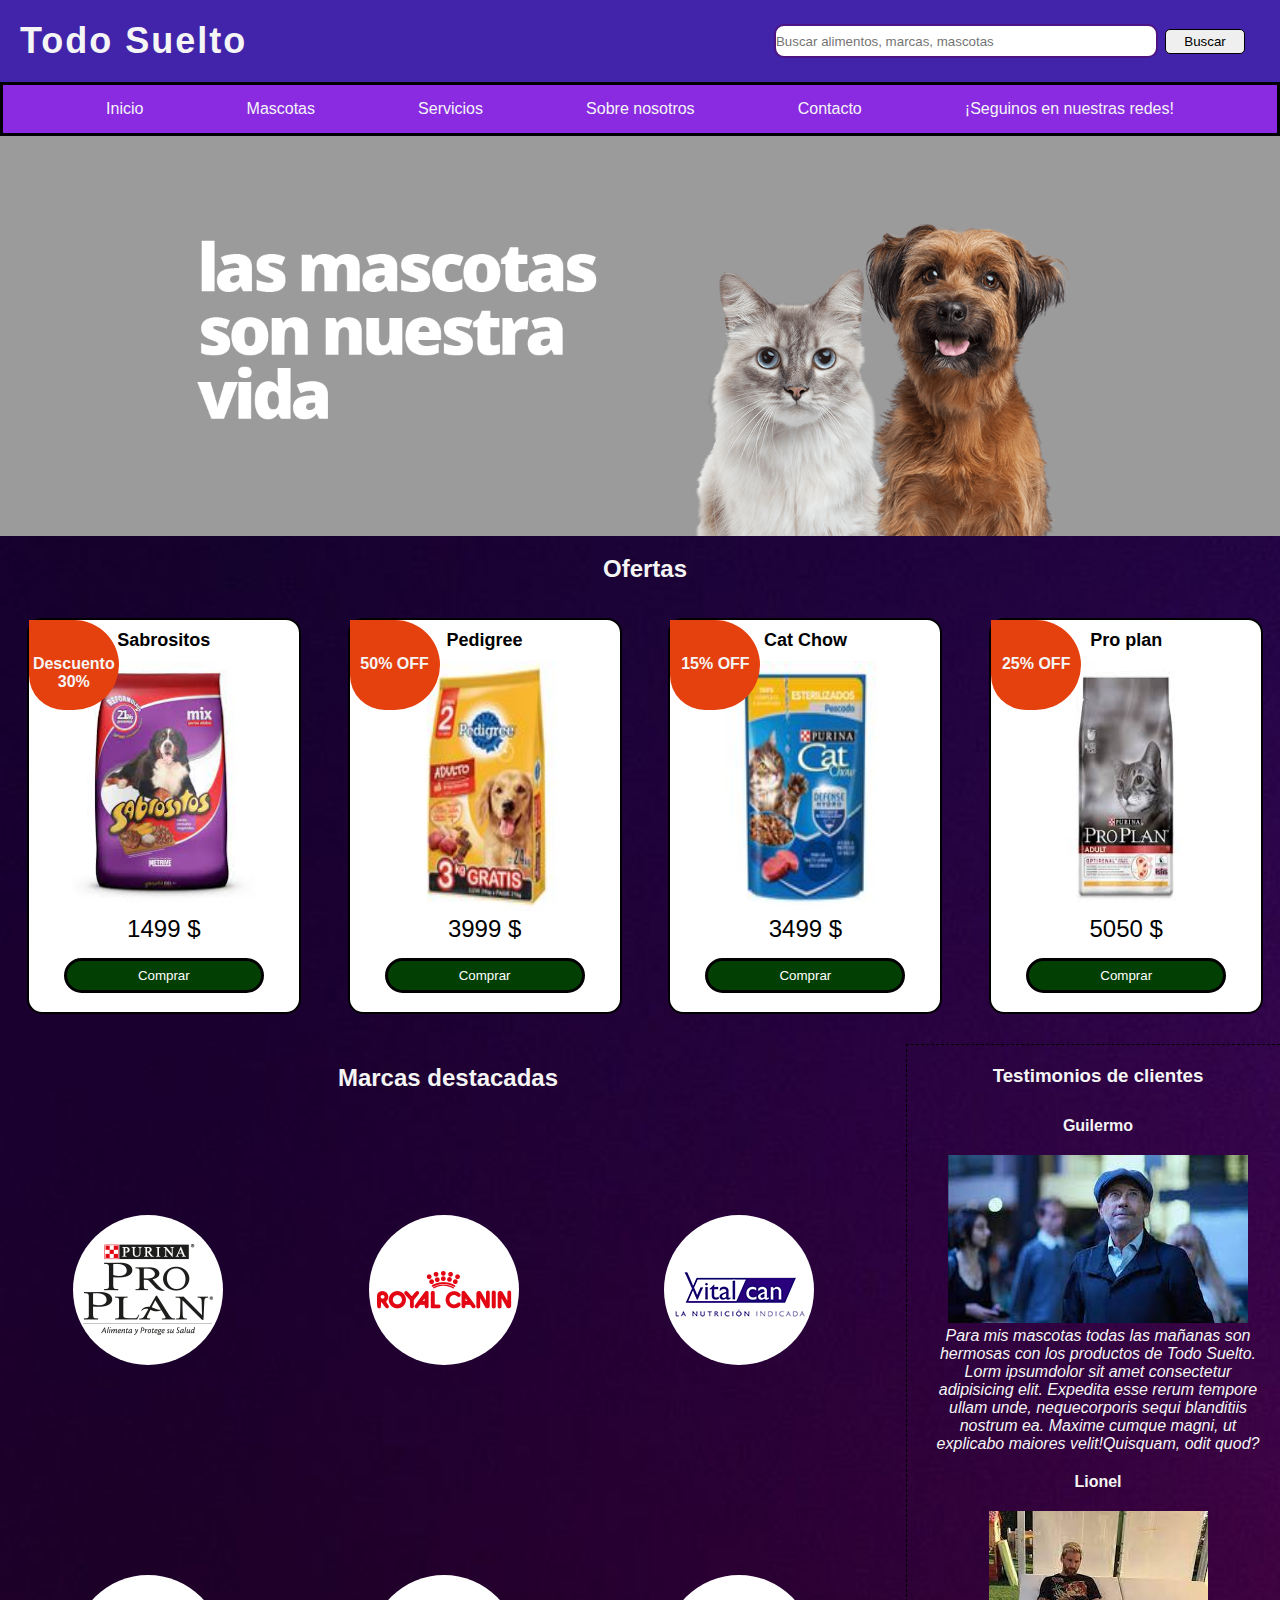
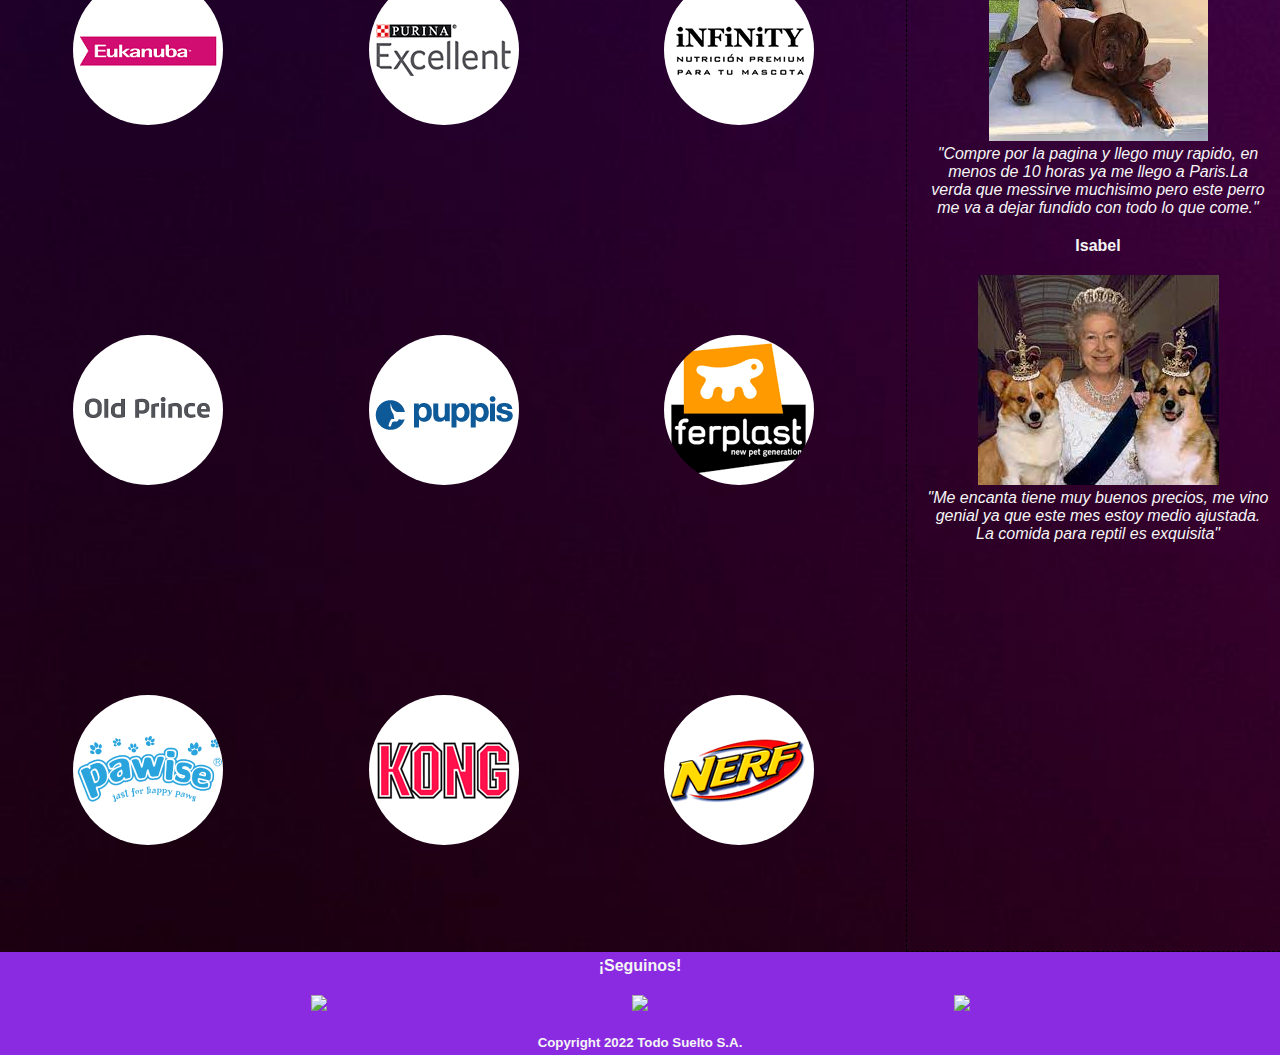
==== index.html @ fad8406c "agregado de animaciones" ====
<!DOCTYPE html>
<html lang="en">
<head>
    <meta charset="UTF-8">
    <meta http-equiv="X-UA-Compatible" content="IE=edge">
    <meta name="viewport" content="width=device-width, initial-scale=1.0">
    <link rel="icon" href="./icon/icono.ico">
    <link rel="stylesheet" href="./style/css.css">
    <title>Todo Suelto</title>
</head>
<body class="grilla-total">
    <header>
        <div class="headFlex">
            <h1>Todo Suelto</h1>
            <div>
                <input type="text" placeholder="Buscar alimentos, marcas, mascotas" class="buscador">
                <input type="submit" value="Buscar" class="boton">
            </div>
        </div>
        <nav>
            <ul>
                <li>
                    <a href="index.html">Inicio</a>
                </li>
                <li>
                    <a href="./secciones/mascotas.html">Mascotas</a>
                </li>
                <li>
                    <a href="./secciones/servicios.html">Servicios</a>
                </li>
                <li>
                    <a href="./secciones/sobreNosotros.html">Sobre nosotros</a>
                </li>
                <li>
                    <a href="./secciones/contacto.html">Contacto</a>
                </li>
                <li>
                    <a href="#seguinos">¡Seguinos en nuestras redes!</a>
                </li>
            </ul>
        </nav>
        <img src="./img/banner.png" alt="banner">
    </header>
    <main class="grilla-main">
        <section class="ofertas">
            <h2>Ofertas</h2>
            <ul class="ofertasFlex">
                <li class="comprar">
                    <h3>Sabrositos</h3>
                        <img src="./img/sabrositos.jpg" alt="sabrositos"
                            title="sabrositos">
                    <div class="descuento">
                        <h4>Descuento 30%</h4>
                    </div>
                    <p>1499 $</p>
                    <input type="submit" value="Comprar" class="botonCompra">
                </li>
                <li class="comprar">
                    <h3>Pedigree</h3>
                    <img src="./img/pedigree.jpg" alt="pedigree"
                            title="pedigree">
                    <div class="descuento">
                        <h4>50% OFF</h4>
                    </div>
                    <p>3999 $</p>
                    <input type="submit" value="Comprar" class="botonCompra">
                </li>
                <li class="comprar">
                    <h3>Cat Chow</h3>
                    <img src="./img/catchow.jpg" alt="catchow"
                        title="catchow">
                    <div class="descuento">
                        <h4>15% OFF</h4>
                    </div>
                    <p>3499 $</p>
                    <input type="submit" value="Comprar" class="botonCompra">
                    </li>
                <li class="comprar">
                    <h3>Pro plan</h3>
                    <img src="./img/proplan.jpg" alt="proplan"
                        title="Pro Plan">
                    <div class="descuento">
                        <h4>25% OFF</h4>
                    </div>
                    <p>5050 $</p>
                    <input type="submit" value="Comprar" class="botonCompra">
                </li>
            </ul>
        </section>
        <section class="marcas">
            <h2>Marcas destacadas</h2>
            <div class="grilla-marcas">
                <div>
                    <img src="./img/md1.png" alt="" class="rotate">
                </div>
                <div>
                    <img src="./img/md2.png" alt="" class="rotate">
                </div>
                <div>
                    <img src="./img/md3.png" alt="" class="rotate">
                </div>
                <div>
                    <img src="./img/md4.png" alt="" class="rotate">
                </div>
                <div>
                    <img src="./img/md5.png" alt="" class="rotate">
                </div>
                <div>
                    <img src="./img/md6.png" alt="" class="rotate">
                </div>
                <div>
                    <img src="./img/md7.png" alt="" class="rotate">
                </div>
                <div>
                    <img src="./img/md8.png" alt="" class="rotate">
                </div>
                <div>
                    <img src="./img/md9.png" alt="" class="rotate">
                </div>
                <div>
                    <img src="./img/md10.png" alt="" class="rotate">
                </div>
                <div>
                    <img src="./img/md11.png" alt="" class="rotate">
                </div>
                <div>
                    <img src="./img/md12.png" alt="" class="rotate">
                </div>
            </div>
        </section>
        <section class="clientes">
            <h3>Testimonios de clientes</h3>
            <div class="guille">
                <h4>Guilermo</h4>
                <img src="./img/pepe.jpg" alt="Guillermo Francella" title="Guillermo Francella">
                <article class="form">
                    <p><i> Para mis mascotas todas las mañanas son hermosas con los productos de Todo Suelto. Lorm ipsumdolor sit amet consectetur adipisicing elit. Expedita esse rerum tempore ullam unde, nequecorporis sequi blanditiis nostrum ea. Maxime cumque magni, ut explicabo maiores velit!Quisquam, odit quod?</i></p>
                </article>
            </div>
            <div class="messi">
                <h4>Lionel</h4>
                <img src="./img/messi.jpg" alt="Messi con su perro Hulk" title="messi y hulk">
                <article class="form">
                    <p><i>"Compre por la pagina y llego muy rapido, en menos de 10 horas ya me llego a Paris.La verda que messirve muchisimo pero este perro me va a dejar fundido con todo lo que come."</i></p>
                </article>
            </div>
            <div class="reina">
                <h4>Isabel</h4>
                <img src="./img/reina.jpg" alt="Isabel segunda con dos perros de la realeza" title="isabel segunda">
                <article class="form">
                    <p><i>"Me encanta tiene muy buenos precios, me vino genial ya que este mes estoy medio ajustada. La comida para reptil es   exquisita" </i></p>
                </article>
            </div>
        </section>
    </main>
    <footer>
        <h4 id="seguinos">¡Seguinos!</h4>
        <div>
            <div>
                <a href="https://www.instagram.com/" target="_blank">
                    <img src="https://img.icons8.com/fluency/48/000000/instagram-new.png" />
                </a>
            </div>
            <div>
                <a href="https://www.facebook.com/" target="_blank">
                    <img src="https://img.icons8.com/fluency/48/000000/facebook-new.png" />
                </a>
            </div>
            <div>
                <a href="https://www.youtube.com/" target="_blank">
                    <img src="https://img.icons8.com/color/48/000000/youtube-play.png" />
                </a>
            </div>
        </div>
        <h5>Copyright 2022 Todo Suelto S.A.</h5>
    </footer>
</body>
</html>
---- style/css.css ----
*{
    list-style: none;
    text-decoration: none;
    margin: 0;
    padding: 0;
    font-family: 'Segoe UI', Tahoma, Geneva, Verdana, sans-serif;
    color: whitesmoke;
}
body{
    background-image: url("../img/fondo.jpg");
    background-size: cover;
}

.grilla-total{
    display: grid;
    grid-template-columns: 1fr;
    grid-template-rows: repeat(3, auto);
    grid-template-areas: 
    "header"
    "main"
    "footer";
}
/*-------------------------------HEADER-------------------------------------------------------*/
header{ grid-area: header; }

.headFlex{
    display: flex;
    justify-content: space-between;
    align-items: center;
    padding: 20px;
    background-color: rgb(65, 36, 170);
    font-size: large;
    letter-spacing: 2px;
    flex-wrap: nowrap;
}
.headFlex div{ margin: 0px 15px; }

header input{color: black;}

.buscador{
    width: 380px;
    height: 30px;
    border: solid 2px rgb(77, 20, 131);
    border-radius: 10px;
}
.boton{
    color: black;
    width: 80px;
    height: 25px;
    border: solid 1px black;
    border-radius: 5px;
}

nav ul{
    background-color: blueviolet;
    border: solid 3px black;
    display: flex;
    justify-content: space-evenly;
    flex-wrap: wrap;
}
nav li{ margin: 15px 0px; }

nav ul li a:hover{ background-color: black; }

header img{ width: 100%; }

/*----------------------------------------/HEADER---------------------------------------------*/

/*---------------------------------------MAIN----------------------------------------------*/
.grilla-main{
    display: grid;
    grid-template-columns: 70% 30%;
    grid-row: repeat(4, auto);
    grid-template-areas: 
    "ofertas ofertas"
    "marcas clientes"
    "marcas clientes"
    "marcas clientes";
    gap: 10px;
}

main{ grid-area: main; }

.ofertas{ grid-area: ofertas; }

.ofertas h2{
    text-align: center;
    padding: 15px;
}

.comprar{
    background-color:white;
    position: relative;
    width: 270px;
    height: 392px;
    margin: 20px;
    text-align: center;
    border: solid 2px black;
    border-radius: 15px;
}
.comprar img{ transition: all 0.3s; }

.comprar img:hover{ transform: scale(1.1); }

.comprar h3{
    font-size: large;
    color: black;
    margin: 10px;
}
.comprar p{
    color: black;
    font-size: x-large;
}
.comprar img{
    width: 200px;
    height: 250px;
}

.descuento{
    background-color: rgb(228, 65, 15);
    width: 90px;
    height: 90px;
    border-top-right-radius: 45px;
    border-bottom-right-radius: 45px;
    border-bottom-left-radius: 35px;
    position: absolute;
    top: 0;
}
.descuento h4{ padding-top: 35px; }

.botonCompra{
    background-color: rgb(2, 63, 2);
    color: white;
    width: 200px;
    height: 35px;
    border: solid 3px black;
    border-radius: 20px;
    margin-top: 15px;
    transition: 0.2s;
}
.botonCompra:hover{
    transform: scale(1.1);
    background-color: rgb(13, 128, 3);
}

.ofertasFlex{
    display: flex;
    justify-content: space-evenly;
    flex-wrap: wrap;
}

.marcas{
    grid-area: marcas;
    text-align: center;
}
.marcas h2{ margin: 20px; }

.grilla-marcas{
    display: grid;
    grid-template-columns: repeat(3, 33%);
    grid-template-rows: repeat(4, 40vh);
    align-items: center;
}

.grilla-marcas div img{
    width: 150px;
    height: 150px;
    border-radius: 50%;
}

.rotate:hover{ animation: marcas 1.1s; }

@keyframes marcas{
    25%{
        transform: rotate(-20deg);
    }
    75%{
        transform: rotate(20deg);
    }
} 

.clientes{
    grid-area: clientes;
    display: flex;
    flex-direction: column;
    text-align: center;
    padding: 20px;
    border: dashed black 1px;
}
.clientes h3{
    text-align: center;
    margin-bottom: 10px;
}
.clientes div{ width: auto;}

.clientes div h4{ padding: 20px; }

.clientes div picture img{
    border: solid 2px;
    border-color: rgb(89, 25, 150);
    border-radius: 30px;
}

/* -----------------------------------------------------MASCOTAS */
.mascotas{
    display: flex;
    justify-content: center;
    flex-wrap: wrap;
}
.mascotas div{
    margin: 50px;
    text-align: center;
}
.mascotas h2{ padding: 20px 0px; }

/* ----------------------------------------------------SERVICIOS */
.servicios{
    position: sticky;
    top: 0;
    display: flex;
    justify-content: center;
    flex-wrap: wrap;
}
.servicios li{ margin: 15px; }

.imgSer{
    width: 320px;
    height: 300px;
    padding: 20px;
}
.pSer{
    padding: 10px;
    line-height: 25px;
}

.hover:hover{ background-color: black; }

.colum{
    display: flex;
    flex-direction: column;
}

/* -----------------------------------------------------NOSOTROS */
.nosotros h2{
    color: rgb(189, 186, 186);
    padding: 20px;
}

.nosotros picture img{
    width: 700px;
    height: 350px;
}

.nosotros{ text-align: center; }

/* -------------------------------------------------------CONTACTO */
.contacto div{
    margin: auto;
    text-align: center;
    width: 350px;
}
.contacto form input, textarea{
    padding: 4px;
    margin: 5px;
    color:black;
} 
/*-------------------------------------------/MAIN---------------------------------------*/

/*----------------------------------------FOTER-------------------------------*/
footer{
    background-color: blueviolet;
    grid-area: footer;
    text-align: center;
    padding: 5px;
    color: black;
}
footer div{
    display: flex;
    justify-content: space-evenly;
    margin: 10px;
}
/*-------------------------------/FOOTER-----------------------------------------------*/

/* TABLET */
@media (max-width: 1024px){
    header nav ul{
        background-color: lightcoral;
        justify-content: space-between;
    }

    .grilla-main{
        grid-template-columns: 1fr;
        grid-template-rows: repeat(3, auto);
        grid-template-areas: 
        "ofertas"
        "marcas"
        "clientes";
    }

}
/* PHONE */
@media (max-width: 768px){
    .headFlex{
        flex-direction: column;
        text-align: center;
    }
    .buscador{ width: 330px; }

    header nav ul{ background-color: green; }
    
    header nav ul{
        flex-direction: column;
        align-items: center;
    }
    header nav ul li{ font-size: 20px; }

    .grilla-marcas{
        grid-template-rows: repeat(5, auto);
        grid-template-columns: 1fr 1fr;
        grid-template-areas: 
        "marcas marcas"
        "marcas marcas"
        "marcas marcas"
        "marcas marcas"
        "marcas marcas";
    }
    .grilla-marcas div{ margin: 10px; }

    .colum{ text-align: center }

    iframe{ margin: 15px; }

    .nosotros picture img{
        padding: 20px;
        width: 80%;
        height: 50%;
    }
}
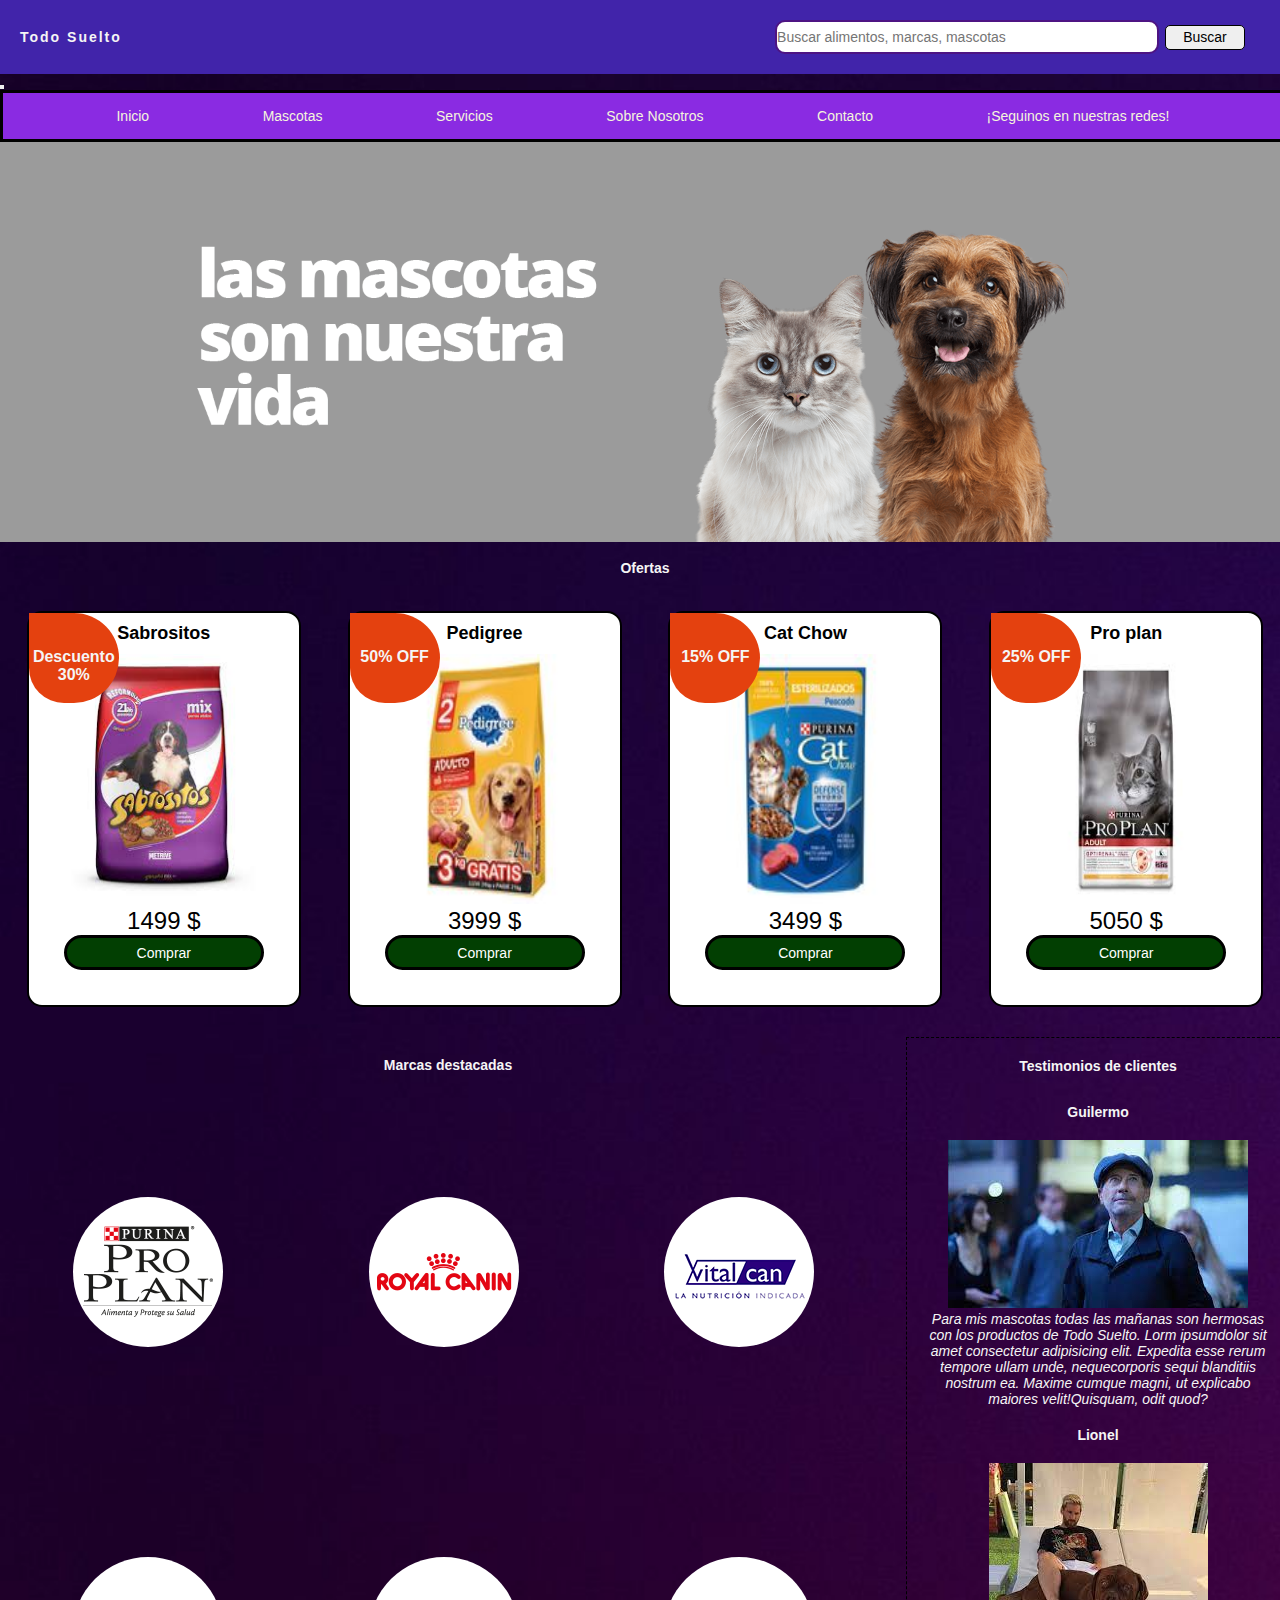
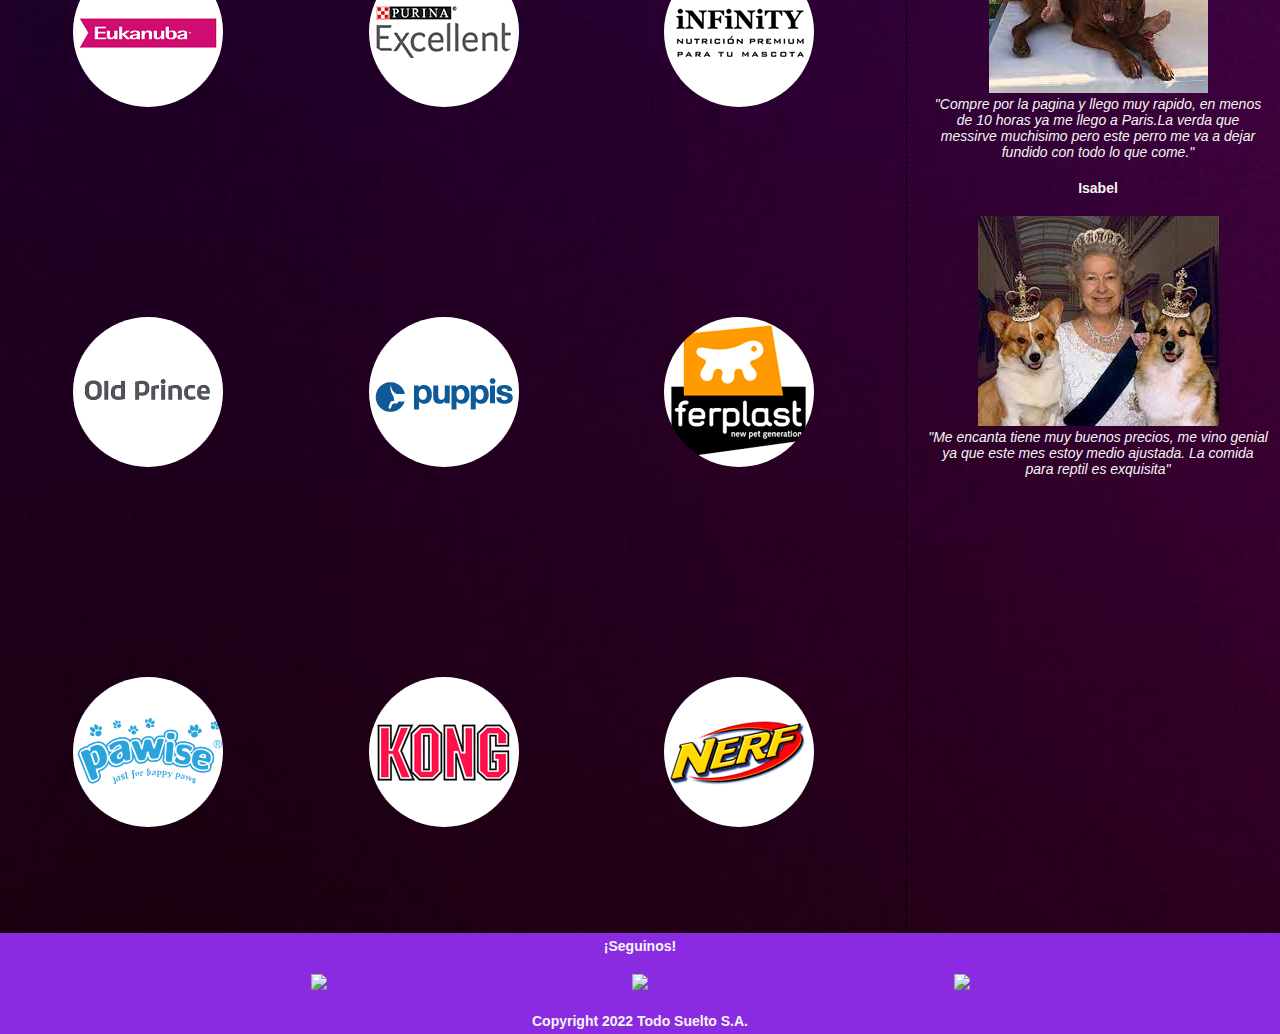
==== commit 11006268: "aplicando bootstrap" ====
--- a/index.html
+++ b/index.html
@@ -5,6 +5,10 @@
     <meta http-equiv="X-UA-Compatible" content="IE=edge">
     <meta name="viewport" content="width=device-width, initial-scale=1.0">
     <link rel="icon" href="./icon/icono.ico">
+
+    <link href="https://cdn.jsdelivr.net/npm/bootstrap@5.1.3/dist/css/bootstrap.min.css" rel="stylesheet" integrity="sha384-1BmE4kWBq78iYhFldvKuhfTAU6auU8tT94WrHftjDbrCEXSU1oBoqyl2QvZ6jIW3" crossorigin="anonymous">
+
+
     <link rel="stylesheet" href="./style/css.css">
     <title>Todo Suelto</title>
 </head>
@@ -17,27 +21,38 @@
                 <input type="submit" value="Buscar" class="boton">
             </div>
         </div>
-        <nav>
-            <ul>
-                <li>
-                    <a href="index.html">Inicio</a>
-                </li>
-                <li>
-                    <a href="./secciones/mascotas.html">Mascotas</a>
-                </li>
-                <li>
-                    <a href="./secciones/servicios.html">Servicios</a>
-                </li>
-                <li>
-                    <a href="./secciones/sobreNosotros.html">Sobre nosotros</a>
-                </li>
-                <li>
-                    <a href="./secciones/contacto.html">Contacto</a>
-                </li>
-                <li>
-                    <a href="#seguinos">¡Seguinos en nuestras redes!</a>
-                </li>
-            </ul>
+        
+        <nav class=" navbar-expand-lg navbar-light bg-light ">
+            <div class="">
+                <button class="navbar-toggler" type="button" data-bs-toggle="collapse" data-bs-target="#navbarNav"
+                    aria-controls="navbarNav" aria-expanded="false" aria-label="Toggle navigation">
+                    <span class="navbar-toggler-icon"></span>
+                </button>
+
+
+                <div class="collapse navbar-collapse" id="navbarNav">
+                    <ul class="navbar-nav">
+                        <li class="nav-li">
+                            <a class="nav-link active " href="index.html">Inicio</a>
+                        </li>
+                        <li class="nav-item">
+                            <a class="nav-link active" aria-current="page" href="./secciones/mascotas.html">Mascotas</a>
+                        </li>
+                        <li class="nav-item">
+                            <a class="nav-link active" href="./secciones/servicios.html">Servicios</a>
+                        </li>
+                        <li class="nav-item">
+                            <a class="nav-link active" href="./secciones/sobreNosotros.html">Sobre Nosotros</a>
+                        </li>
+                        <li class="nav-item">
+                            <a class="nav-link active" href="./secciones/contacto.html">Contacto</a>
+                        </li>
+                        <li>
+                            <a class="nav-link active" href="#seguinos">¡Seguinos en nuestras redes!</a>
+                        </li>
+                    </ul>
+                </div>
+            </div>
         </nav>
         <img src="./img/banner.png" alt="banner">
     </header>
@@ -174,5 +189,6 @@
         </div>
         <h5>Copyright 2022 Todo Suelto S.A.</h5>
     </footer>
+    <script src="https://cdn.jsdelivr.net/npm/bootstrap@5.1.3/dist/js/bootstrap.bundle.min.js" integrity="sha384-ka7Sk0Gln4gmtz2MlQnikT1wXgYsOg+OMhuP+IlRH9sENBO0LRn5q+8nbTov4+1p" crossorigin="anonymous"></script>
 </body>
 </html>--- a/style/css.css
+++ b/style/css.css
@@ -5,7 +5,14 @@
     padding: 0;
     font-family: 'Segoe UI', Tahoma, Geneva, Verdana, sans-serif;
     color: whitesmoke;
-}
+    font-size: 14px;
+}
+/*Por bootstrap*/
+a{                      
+    color: beige;
+    text-decoration: none;
+}
+
 body{
     background-image: url("../img/fondo.jpg");
     background-size: cover;
@@ -57,10 +64,17 @@
     display: flex;
     justify-content: space-evenly;
     flex-wrap: wrap;
-}
-nav li{ margin: 15px 0px; }
-
-nav ul li a:hover{ background-color: black; }
+    width: 100%;
+}
+nav li{
+    margin: 15px 0px;
+    color: blanchedalmond;
+}
+
+/*Por bootstrap*/
+nav ul li a:hover{ 
+    background-color: rgb(190, 125, 250);
+}
 
 header img{ width: 100%; }
 
@@ -126,7 +140,10 @@
     position: absolute;
     top: 0;
 }
-.descuento h4{ padding-top: 35px; }
+.descuento h4{
+    padding-top: 35px; 
+    font-size:medium;
+}
 
 .botonCompra{
     background-color: rgb(2, 63, 2);
@@ -135,7 +152,6 @@
     height: 35px;
     border: solid 3px black;
     border-radius: 20px;
-    margin-top: 15px;
     transition: 0.2s;
 }
 .botonCompra:hover{
@@ -254,16 +270,16 @@
 .nosotros{ text-align: center; }
 
 /* -------------------------------------------------------CONTACTO */
-.contacto div{
+form{
+    width: 350px;
     margin: auto;
     text-align: center;
-    width: 350px;
-}
-.contacto form input, textarea{
-    padding: 4px;
-    margin: 5px;
-    color:black;
-} 
+}
+
+.row{
+    display: flex;
+    justify-content: center;
+}
 /*-------------------------------------------/MAIN---------------------------------------*/
 
 /*----------------------------------------FOTER-------------------------------*/
@@ -284,7 +300,7 @@
 /* TABLET */
 @media (max-width: 1024px){
     header nav ul{
-        background-color: lightcoral;
+        background-color: rgb(228, 65, 15);
         justify-content: space-between;
     }
 
@@ -306,7 +322,7 @@
     }
     .buscador{ width: 330px; }
 
-    header nav ul{ background-color: green; }
+    header nav ul{ background-color: rgb(167, 1, 158); }
     
     header nav ul{
         flex-direction: column;
@@ -326,8 +342,6 @@
     }
     .grilla-marcas div{ margin: 10px; }
 
-    .colum{ text-align: center }
-
     iframe{ margin: 15px; }
 
     .nosotros picture img{
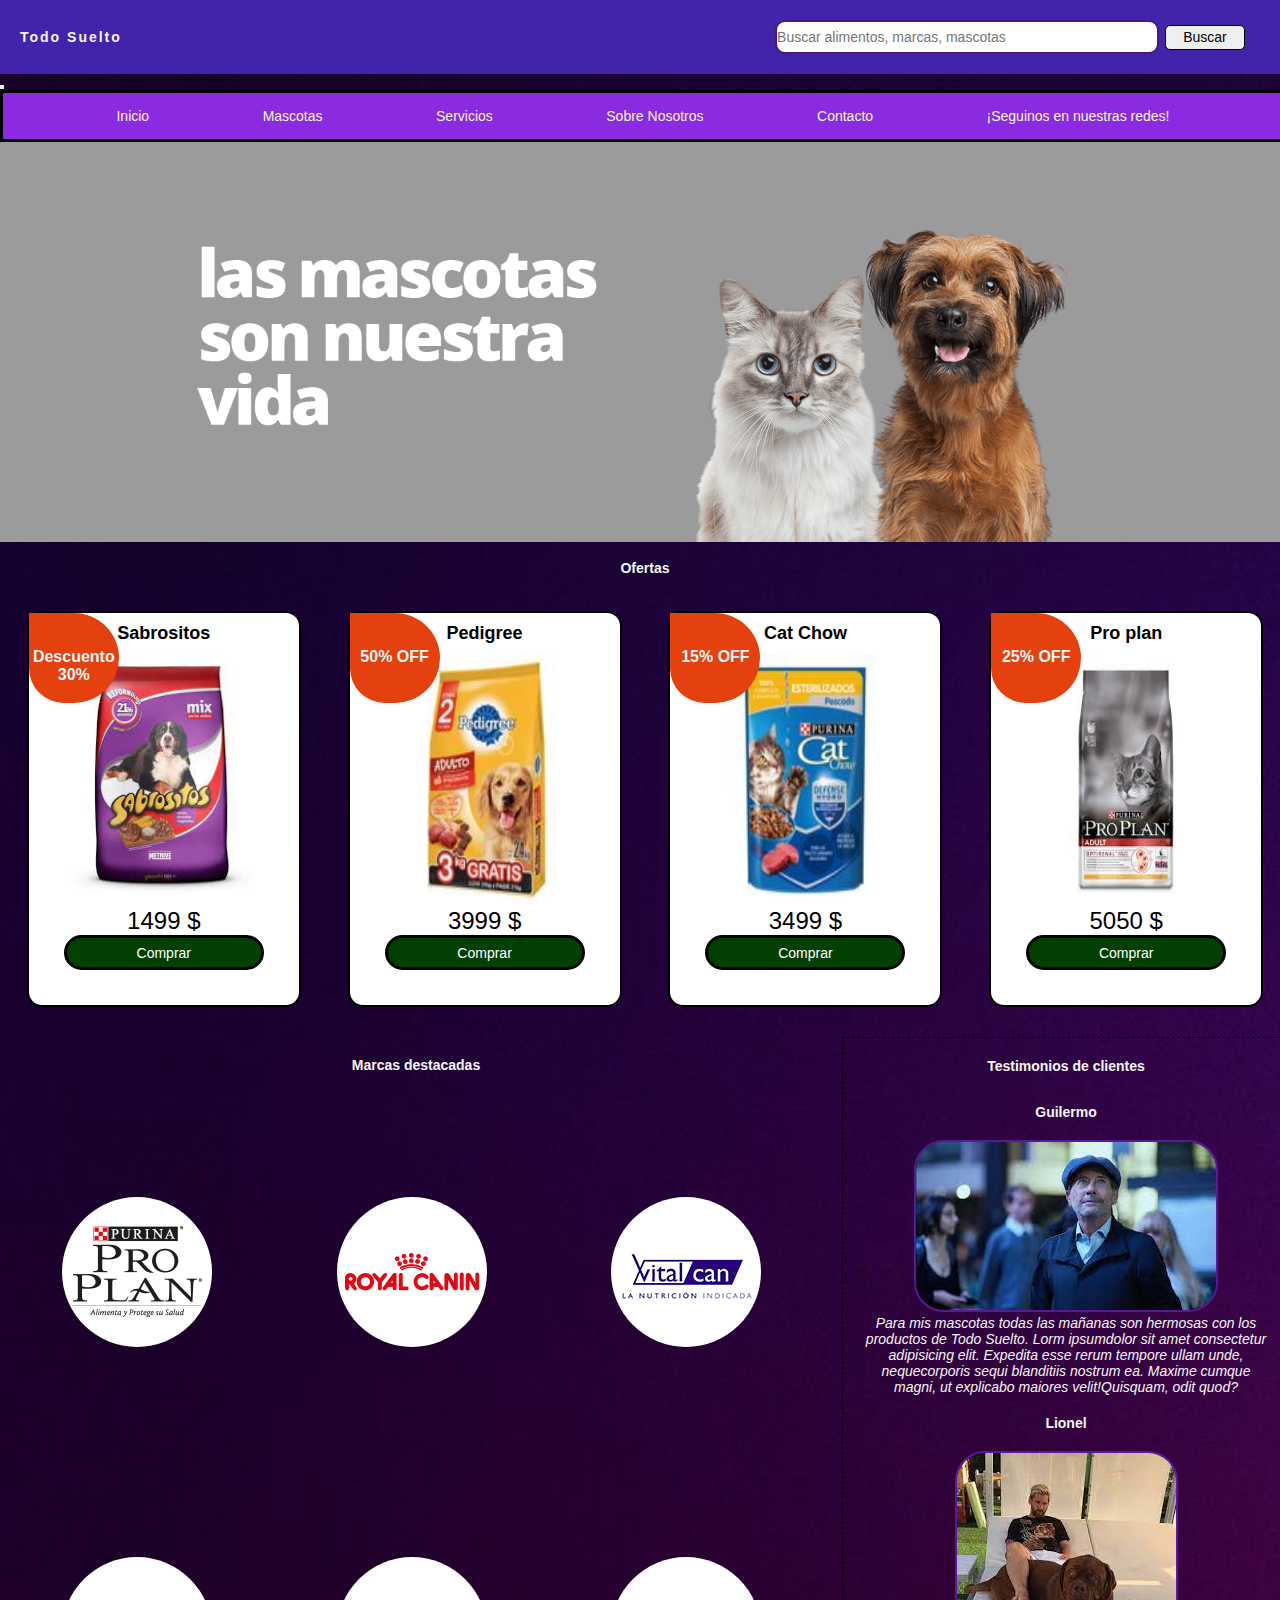
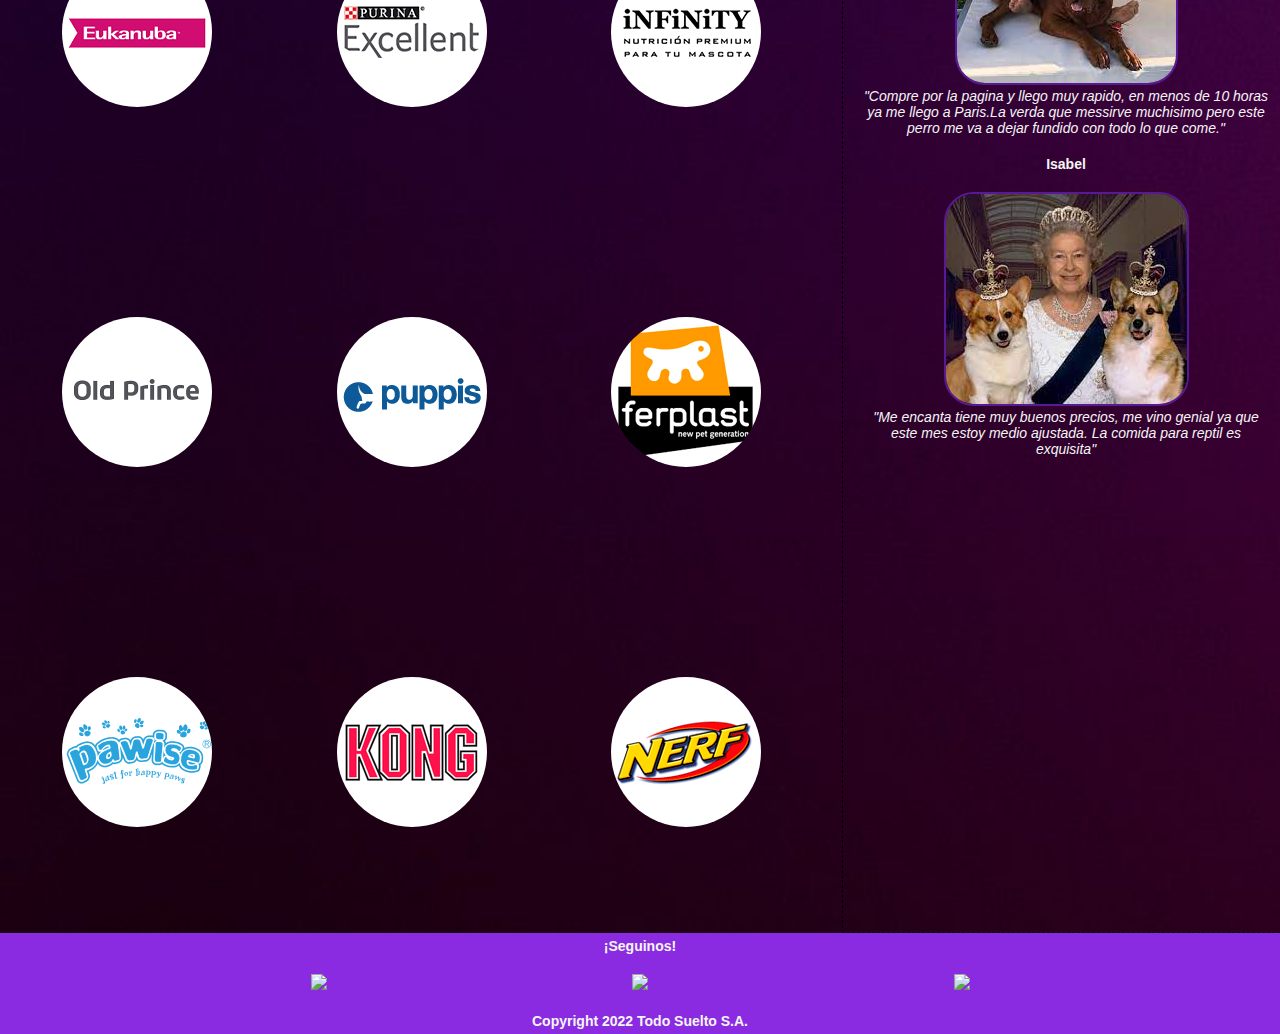
==== commit ea52ceed: "aplicando sass" ====
--- a/index.html
+++ b/index.html
@@ -5,11 +5,8 @@
     <meta http-equiv="X-UA-Compatible" content="IE=edge">
     <meta name="viewport" content="width=device-width, initial-scale=1.0">
     <link rel="icon" href="./icon/icono.ico">
-
     <link href="https://cdn.jsdelivr.net/npm/bootstrap@5.1.3/dist/css/bootstrap.min.css" rel="stylesheet" integrity="sha384-1BmE4kWBq78iYhFldvKuhfTAU6auU8tT94WrHftjDbrCEXSU1oBoqyl2QvZ6jIW3" crossorigin="anonymous">
-
-
-    <link rel="stylesheet" href="./style/css.css">
+    <link rel="stylesheet" href="./css/style.css">
     <title>Todo Suelto</title>
 </head>
 <body class="grilla-total">
@@ -22,7 +19,7 @@
             </div>
         </div>
         
-        <nav class=" navbar-expand-lg navbar-light bg-light ">
+        <nav class=" navbar-expand-lg navbar-light bg-secondary ">
             <div class="">
                 <button class="navbar-toggler" type="button" data-bs-toggle="collapse" data-bs-target="#navbarNav"
                     aria-controls="navbarNav" aria-expanded="false" aria-label="Toggle navigation">
@@ -62,7 +59,7 @@
             <ul class="ofertasFlex">
                 <li class="comprar">
                     <h3>Sabrositos</h3>
-                        <img src="./img/sabrositos.jpg" alt="sabrositos"
+                    <img src="./img/sabrositos.jpg" alt="sabrositos"
                             title="sabrositos">
                     <div class="descuento">
                         <h4>Descuento 30%</h4>
--- a/css/style.css
+++ b/css/style.css
@@ -0,0 +1,356 @@
+* {
+  list-style: none;
+  text-decoration: none;
+  margin: 0;
+  padding: 0;
+  font-family: "Segoe UI", Tahoma, Geneva, Verdana, sans-serif;
+  color: whitesmoke;
+  font-size: 14px;
+}
+
+/*Por bootstrap*/
+a {
+  color: beige;
+  text-decoration: none;
+}
+
+.grilla-total {
+  display: grid;
+  grid-template-columns: 1fr;
+  grid-template-rows: repeat(3, auto);
+  grid-template-areas: "header" "main" "footer";
+}
+
+/*-------------------------------HEADER-------------------------------------------------------*/
+header {
+  grid-area: header;
+}
+header input {
+  color: black;
+}
+header img {
+  width: 100%;
+}
+
+.headFlex {
+  display: flex;
+  justify-content: space-between;
+  align-items: center;
+  padding: 20px;
+  background-color: rgb(65, 36, 170);
+  font-size: large;
+  letter-spacing: 2px;
+  flex-wrap: nowrap;
+}
+.headFlex div {
+  margin: 0px 15px;
+}
+@media (max-width: 768px) {
+  .headFlex {
+    text-align: center;
+    flex-direction: column;
+  }
+}
+
+.buscador {
+  width: 380px;
+  height: 30px;
+  border: solid 2px rgb(77, 20, 131);
+  border-radius: 10px;
+}
+@media (max-width: 768px) {
+  .buscador {
+    width: 330px;
+  }
+}
+
+.boton {
+  color: black;
+  width: 80px;
+  height: 25px;
+  border: solid 1px black;
+  border-radius: 5px;
+}
+
+nav ul {
+  background-color: blueviolet;
+  border: solid 3px black;
+  display: flex;
+  justify-content: space-evenly;
+  flex-wrap: wrap;
+  width: 100%;
+}
+@media (max-width: 1024px) {
+  nav ul {
+    background-color: rgb(228, 15, 210);
+    justify-content: space-between;
+    align-items: center;
+  }
+}
+@media (max-width: 768px) {
+  nav ul {
+    background-color: rgb(167, 1, 158);
+  }
+}
+nav ul li {
+  margin: 15px 0px;
+  color: blanchedalmond;
+}
+nav ul li:hover {
+  background-color: rgb(190, 125, 250);
+}
+
+/*----------------------------------------/HEADER---------------------------------------------*/
+body {
+  background-image: url("../img/fondo.jpg");
+  background-size: cover;
+}
+
+/*----------------------------------------FOTER-------------------------------*/
+footer {
+  background-color: blueviolet;
+  grid-area: footer;
+  text-align: center;
+  padding: 5px;
+  color: black;
+}
+footer div {
+  display: flex;
+  justify-content: space-evenly;
+  margin: 10px;
+}
+
+/*-------------------------------/FOOTER-----------------------------------------------*/
+/*---------------------------------------MAIN----------------------------------------------*/
+.grilla-main {
+  display: grid;
+  grid-template-columns: 65% 35%;
+  grid-row: repeat(4, auto);
+  grid-template-areas: "ofertas ofertas" "marcas clientes" "marcas clientes" "marcas clientes";
+  gap: 10px;
+}
+@media (max-width: 1024px) {
+  .grilla-main {
+    grid-template-columns: 1fr;
+    grid-template-rows: repeat(3, auto);
+    grid-template-areas: "ofertas" "marcas" "clientes";
+  }
+}
+
+main {
+  grid-area: main;
+}
+
+.ofertas {
+  grid-area: ofertas;
+}
+.ofertas h2 {
+  text-align: center;
+  padding: 15px;
+}
+.ofertas .ofertasFlex {
+  display: flex;
+  justify-content: space-evenly;
+  flex-wrap: wrap;
+}
+.ofertas .ofertasFlex .comprar {
+  background-color: white;
+  position: relative;
+  width: 270px;
+  height: 392px;
+  margin: 20px;
+  text-align: center;
+  border: solid 2px black;
+  border-radius: 15px;
+}
+.ofertas .ofertasFlex .comprar h3 {
+  font-size: large;
+  color: black;
+  margin: 10px;
+}
+.ofertas .ofertasFlex .comprar img {
+  transition: all 0.3s;
+  width: 200px;
+  height: 250px;
+}
+.ofertas .ofertasFlex .comprar img:hover {
+  transform: scale(1.1);
+}
+.ofertas .ofertasFlex .comprar .descuento {
+  background-color: rgb(228, 65, 15);
+  width: 90px;
+  height: 90px;
+  border-top-right-radius: 45px;
+  border-bottom-right-radius: 45px;
+  border-bottom-left-radius: 35px;
+  position: absolute;
+  top: 0;
+}
+.ofertas .ofertasFlex .comprar .descuento h4 {
+  padding-top: 35px;
+  font-size: medium;
+}
+.ofertas .ofertasFlex .comprar p {
+  color: black;
+  font-size: x-large;
+}
+.ofertas .ofertasFlex .comprar .botonCompra {
+  background-color: rgb(2, 63, 2);
+  color: white;
+  width: 200px;
+  height: 35px;
+  border: solid 3px black;
+  border-radius: 20px;
+  transition: 0.2s;
+}
+.ofertas .ofertasFlex .comprar .botonCompra:hover {
+  transform: scale(1.1);
+  background-color: rgb(13, 128, 3);
+}
+
+.marcas {
+  grid-area: marcas;
+  text-align: center;
+}
+.marcas h2 {
+  margin: 20px;
+}
+.marcas .grilla-marcas {
+  display: grid;
+  grid-template-columns: repeat(3, 33%);
+  grid-template-rows: repeat(4, 40vh);
+  align-items: center;
+}
+.marcas .grilla-marcas div img {
+  width: 150px;
+  height: 150px;
+  border-radius: 50%;
+}
+.marcas .grilla-marcas div img .rotate:hover {
+  -webkit-animation: marcas 1.1s;
+          animation: marcas 1.1s;
+}
+@media (max-width: 768px) {
+  .marcas .grilla-marcas {
+    grid-template-rows: repeat(5, auto);
+    grid-template-columns: 1fr 1fr;
+    grid-template-areas: "marcas marcas" "marcas marcas" "marcas marcas" "marcas marcas" "marcas marcas";
+  }
+  .marcas .grilla-marcas div {
+    margin: 10px;
+  }
+}
+
+@-webkit-keyframes marcas {
+  25% {
+    transform: rotate(-20deg);
+  }
+  75% {
+    transform: rotate(20deg);
+  }
+}
+
+@keyframes marcas {
+  25% {
+    transform: rotate(-20deg);
+  }
+  75% {
+    transform: rotate(20deg);
+  }
+}
+.clientes {
+  grid-area: clientes;
+  display: flex;
+  flex-direction: column;
+  text-align: center;
+  padding: 20px;
+  border: dashed black 1px;
+}
+.clientes h3 {
+  text-align: center;
+  margin-bottom: 10px;
+}
+.clientes div {
+  width: auto;
+}
+.clientes div h4 {
+  padding: 20px;
+}
+.clientes div img {
+  border: solid 2px;
+  border-color: rgb(89, 25, 150);
+  border-radius: 30px;
+}
+
+/* -----------------------------------------------------MASCOTAS */
+.mascotas {
+  display: flex;
+  justify-content: center;
+  flex-wrap: wrap;
+}
+.mascotas div {
+  margin: 50px;
+  text-align: center;
+}
+.mascotas h2 {
+  padding: 20px 0px;
+}
+
+/* ----------------------------------------------------SERVICIOS */
+.colum {
+  display: flex;
+  flex-direction: column;
+}
+.colum .servicios {
+  position: -webkit-sticky;
+  position: sticky;
+  top: 0;
+  display: flex;
+  justify-content: center;
+  flex-wrap: wrap;
+}
+.colum .servicios li {
+  margin: 15px;
+}
+.colum .imgSer {
+  width: 320px;
+  height: 300px;
+  padding: 20px;
+}
+.colum .pSer {
+  padding: 10px;
+  line-height: 25px;
+}
+.colum .hover:hover {
+  background-color: black;
+}
+
+/* -----------------------------------------------------NOSOTROS */
+.nosotros {
+  text-align: center;
+}
+.nosotros iframe {
+  margin: 10px;
+}
+
+.card {
+  text-align: center;
+  margin: 15px auto;
+}
+.card img {
+  width: 95%;
+  margin: 10px auto;
+}
+
+/* -------------------------------------------------------CONTACTO */
+form {
+  width: 350px;
+  margin: auto;
+  text-align: center;
+}
+form .row {
+  display: flex;
+  justify-content: center;
+}
+
+/*-------------------------------------------/MAIN---------------------------------------*//*# sourceMappingURL=style.css.map */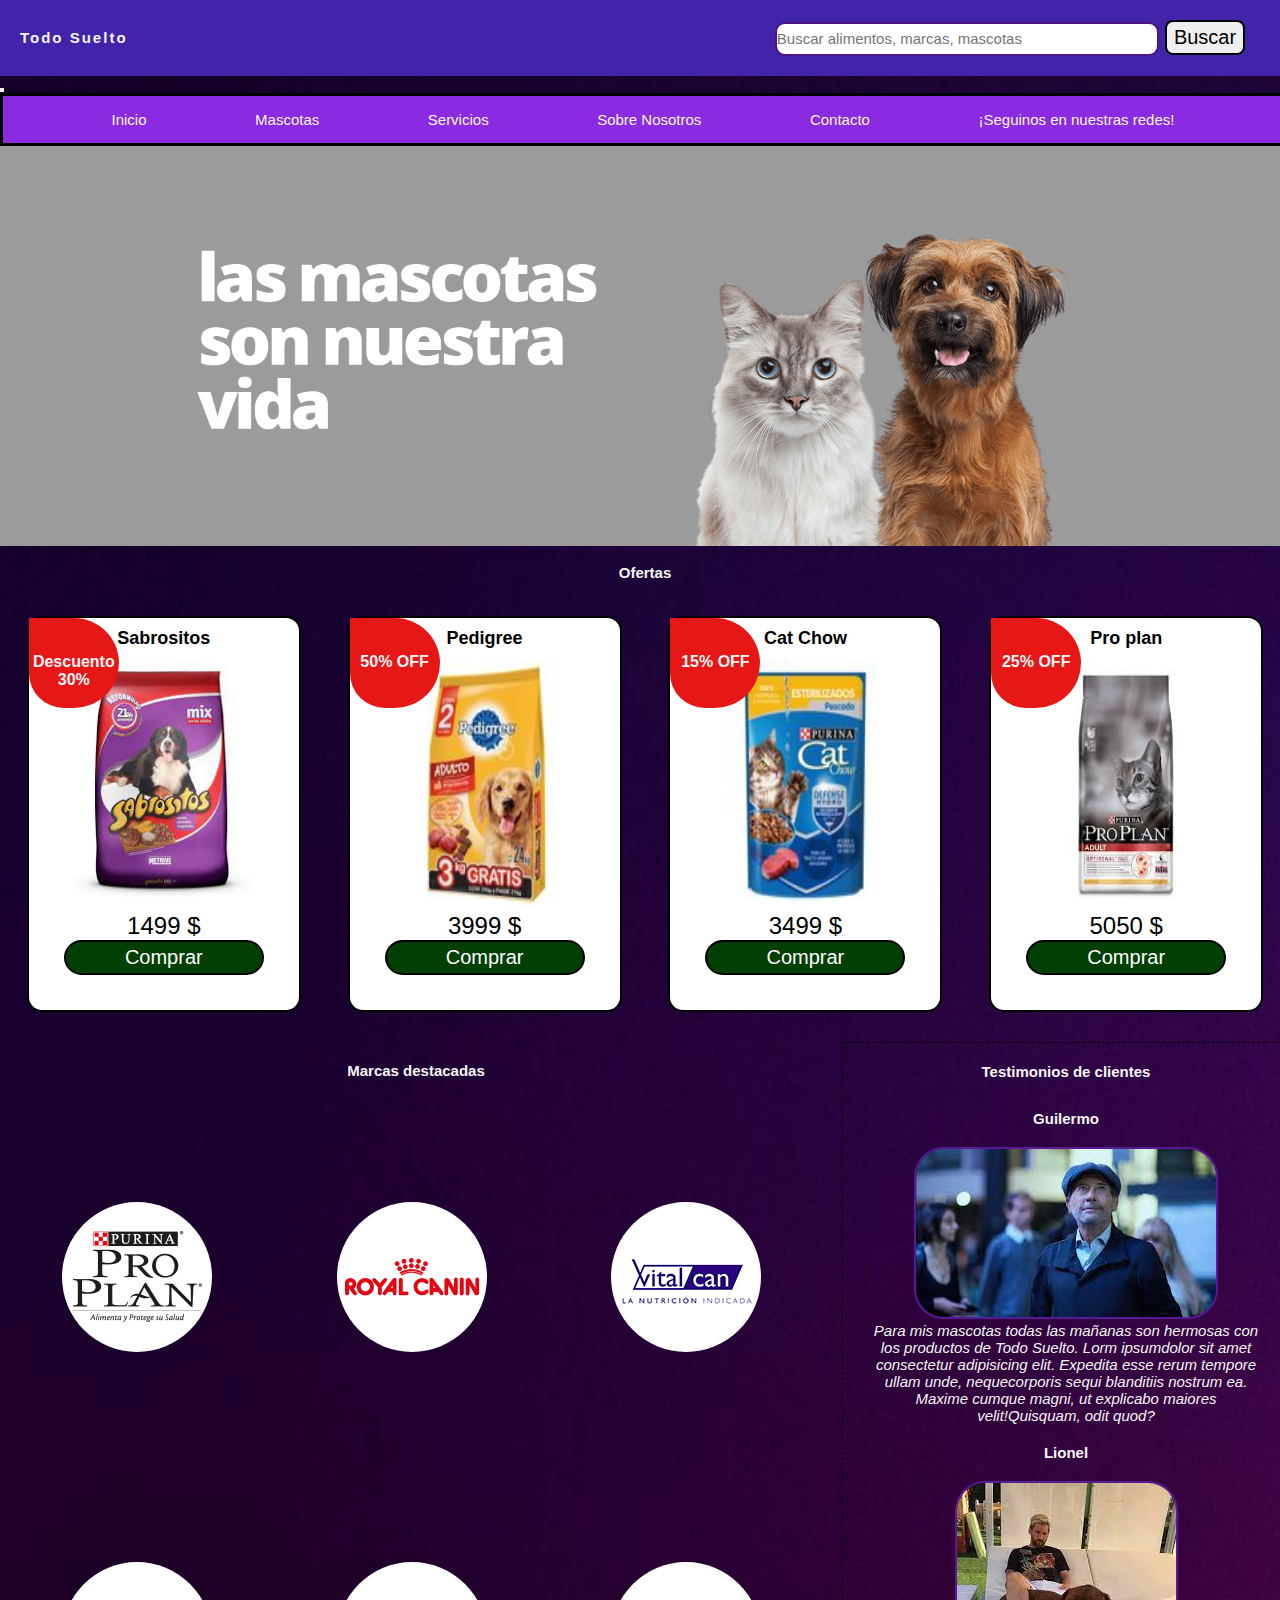
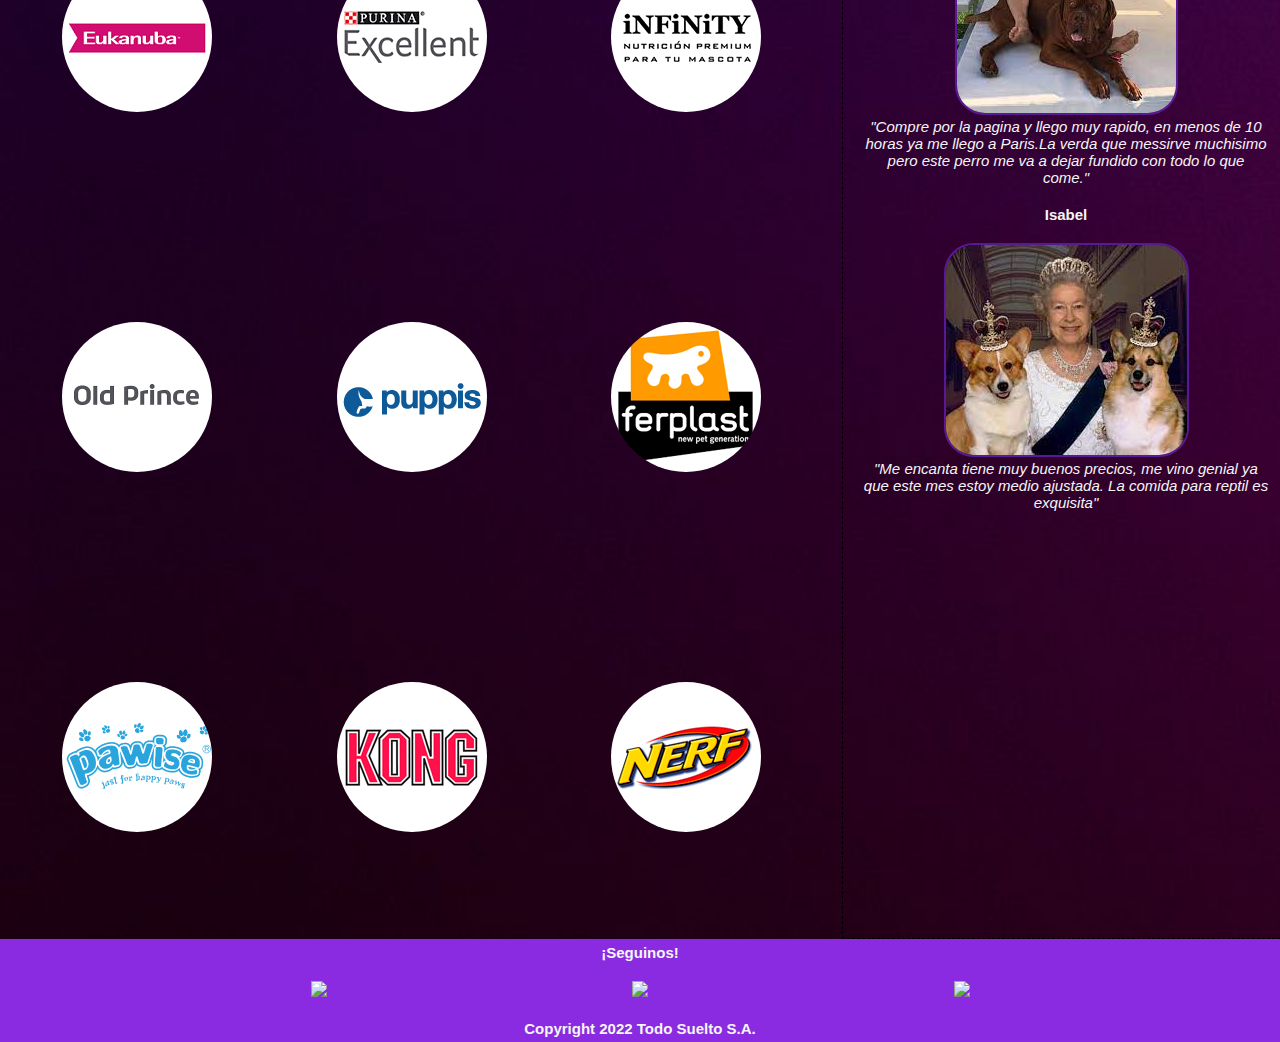
==== commit 60de2f50: "aplique maps, mixis, extend y reglas de seo" ====
--- a/index.html
+++ b/index.html
@@ -5,6 +5,8 @@
     <meta http-equiv="X-UA-Compatible" content="IE=edge">
     <meta name="viewport" content="width=device-width, initial-scale=1.0">
     <link rel="icon" href="./icon/icono.ico">
+    <meta name="description" content="Comprá por Internet y recibí tu pedido en tu casa. ¡Ahorrá con nuestras promos! Increíbles descuentos. Entregas a todo el país. Súper ofertas. Retiro gratis en tienda.">
+    <meta name="keywords" content="comida, perro, gato, animales, mascota">
     <link href="https://cdn.jsdelivr.net/npm/bootstrap@5.1.3/dist/css/bootstrap.min.css" rel="stylesheet" integrity="sha384-1BmE4kWBq78iYhFldvKuhfTAU6auU8tT94WrHftjDbrCEXSU1oBoqyl2QvZ6jIW3" crossorigin="anonymous">
     <link rel="stylesheet" href="./css/style.css">
     <title>Todo Suelto</title>
@@ -53,6 +55,7 @@
         </nav>
         <img src="./img/banner.png" alt="banner">
     </header>
+
     <main class="grilla-main">
         <section class="ofertas">
             <h2>Ofertas</h2>
@@ -103,40 +106,40 @@
             <h2>Marcas destacadas</h2>
             <div class="grilla-marcas">
                 <div>
-                    <img src="./img/md1.png" alt="" class="rotate">
+                    <img src="./img/md1.jpg" alt="pro plan" class="rotate">
                 </div>
                 <div>
-                    <img src="./img/md2.png" alt="" class="rotate">
+                    <img src="./img/md2.jpg" alt="royal canin" class="rotate">
                 </div>
                 <div>
-                    <img src="./img/md3.png" alt="" class="rotate">
+                    <img src="./img/md3.jpg" alt="vital can" class="rotate">
                 </div>
                 <div>
-                    <img src="./img/md4.png" alt="" class="rotate">
+                    <img src="./img/md4.jpg" alt="eukanuba" class="rotate">
                 </div>
                 <div>
-                    <img src="./img/md5.png" alt="" class="rotate">
+                    <img src="./img/md5.jpg" alt="purina exelent" class="rotate">
                 </div>
                 <div>
-                    <img src="./img/md6.png" alt="" class="rotate">
+                    <img src="./img/md6.jpg" alt="infinity" class="rotate">
                 </div>
                 <div>
-                    <img src="./img/md7.png" alt="" class="rotate">
+                    <img src="./img/md7.jpg" alt="old prince" class="rotate">
                 </div>
                 <div>
-                    <img src="./img/md8.png" alt="" class="rotate">
+                    <img src="./img/md8.jpg" alt="puppis" class="rotate">
                 </div>
                 <div>
-                    <img src="./img/md9.png" alt="" class="rotate">
+                    <img src="./img/md9.jpg" alt="ferplast" class="rotate">
                 </div>
                 <div>
-                    <img src="./img/md10.png" alt="" class="rotate">
+                    <img src="./img/md10.jpg" alt="pawise" class="rotate">
                 </div>
                 <div>
-                    <img src="./img/md11.png" alt="" class="rotate">
+                    <img src="./img/md11.jpg" alt="kong" class="rotate">
                 </div>
                 <div>
-                    <img src="./img/md12.png" alt="" class="rotate">
+                    <img src="./img/md12.jpg" alt="nerf" class="rotate">
                 </div>
             </div>
         </section>
--- a/css/style.css
+++ b/css/style.css
@@ -1,3 +1,10 @@
+.boton-basico, .ofertas .ofertasFlex .comprar .botonCompra, .boton {
+  font-size: 20px;
+  text-align: center;
+  height: 35px;
+  border: solid 2px black;
+}
+
 * {
   list-style: none;
   text-decoration: none;
@@ -5,7 +12,7 @@
   padding: 0;
   font-family: "Segoe UI", Tahoma, Geneva, Verdana, sans-serif;
   color: whitesmoke;
-  font-size: 14px;
+  font-size: 15px;
 }
 
 /*Por bootstrap*/
@@ -34,13 +41,14 @@
 
 .headFlex {
   display: flex;
+  flex-wrap: wrap;
+  flex-direction: row;
   justify-content: space-between;
   align-items: center;
   padding: 20px;
   background-color: rgb(65, 36, 170);
   font-size: large;
   letter-spacing: 2px;
-  flex-wrap: nowrap;
 }
 .headFlex div {
   margin: 0px 15px;
@@ -67,17 +75,16 @@
 .boton {
   color: black;
   width: 80px;
-  height: 25px;
-  border: solid 1px black;
-  border-radius: 5px;
+  border-radius: 8px;
 }
 
 nav ul {
+  display: flex;
+  flex-wrap: wrap;
+  flex-direction: row;
+  justify-content: space-evenly;
   background-color: blueviolet;
   border: solid 3px black;
-  display: flex;
-  justify-content: space-evenly;
-  flex-wrap: wrap;
   width: 100%;
 }
 @media (max-width: 1024px) {
@@ -150,8 +157,9 @@
 }
 .ofertas .ofertasFlex {
   display: flex;
+  flex-wrap: wrap;
+  flex-direction: row;
   justify-content: space-evenly;
-  flex-wrap: wrap;
 }
 .ofertas .ofertasFlex .comprar {
   background-color: white;
@@ -177,7 +185,7 @@
   transform: scale(1.1);
 }
 .ofertas .ofertasFlex .comprar .descuento {
-  background-color: rgb(228, 65, 15);
+  background-color: rgb(230, 23, 23);
   width: 90px;
   height: 90px;
   border-top-right-radius: 45px;
@@ -198,8 +206,6 @@
   background-color: rgb(2, 63, 2);
   color: white;
   width: 200px;
-  height: 35px;
-  border: solid 3px black;
   border-radius: 20px;
   transition: 0.2s;
 }
@@ -230,6 +236,22 @@
   -webkit-animation: marcas 1.1s;
           animation: marcas 1.1s;
 }
+@-webkit-keyframes marcas {
+  25% {
+    transform: rotate(-20deg);
+  }
+  75% {
+    transform: rotate(20deg);
+  }
+}
+@keyframes marcas {
+  25% {
+    transform: rotate(-20deg);
+  }
+  75% {
+    transform: rotate(20deg);
+  }
+}
 @media (max-width: 768px) {
   .marcas .grilla-marcas {
     grid-template-rows: repeat(5, auto);
@@ -241,23 +263,6 @@
   }
 }
 
-@-webkit-keyframes marcas {
-  25% {
-    transform: rotate(-20deg);
-  }
-  75% {
-    transform: rotate(20deg);
-  }
-}
-
-@keyframes marcas {
-  25% {
-    transform: rotate(-20deg);
-  }
-  75% {
-    transform: rotate(20deg);
-  }
-}
 .clientes {
   grid-area: clientes;
   display: flex;
@@ -331,24 +336,30 @@
 }
 .nosotros iframe {
   margin: 10px;
+  width: 80%;
 }
 
 .card {
-  text-align: center;
   margin: 15px auto;
 }
+.card h5 {
+  font-size: 3em;
+  margin-bottom: 20px;
+}
 .card img {
-  width: 95%;
   margin: 10px auto;
 }
+.card p {
+  text-align: center;
+}
 
 /* -------------------------------------------------------CONTACTO */
-form {
+.form-container form {
   width: 350px;
-  margin: auto;
-  text-align: center;
-}
-form .row {
+  margin: 10px auto;
+  text-align: center;
+}
+.form-container form .row {
   display: flex;
   justify-content: center;
 }
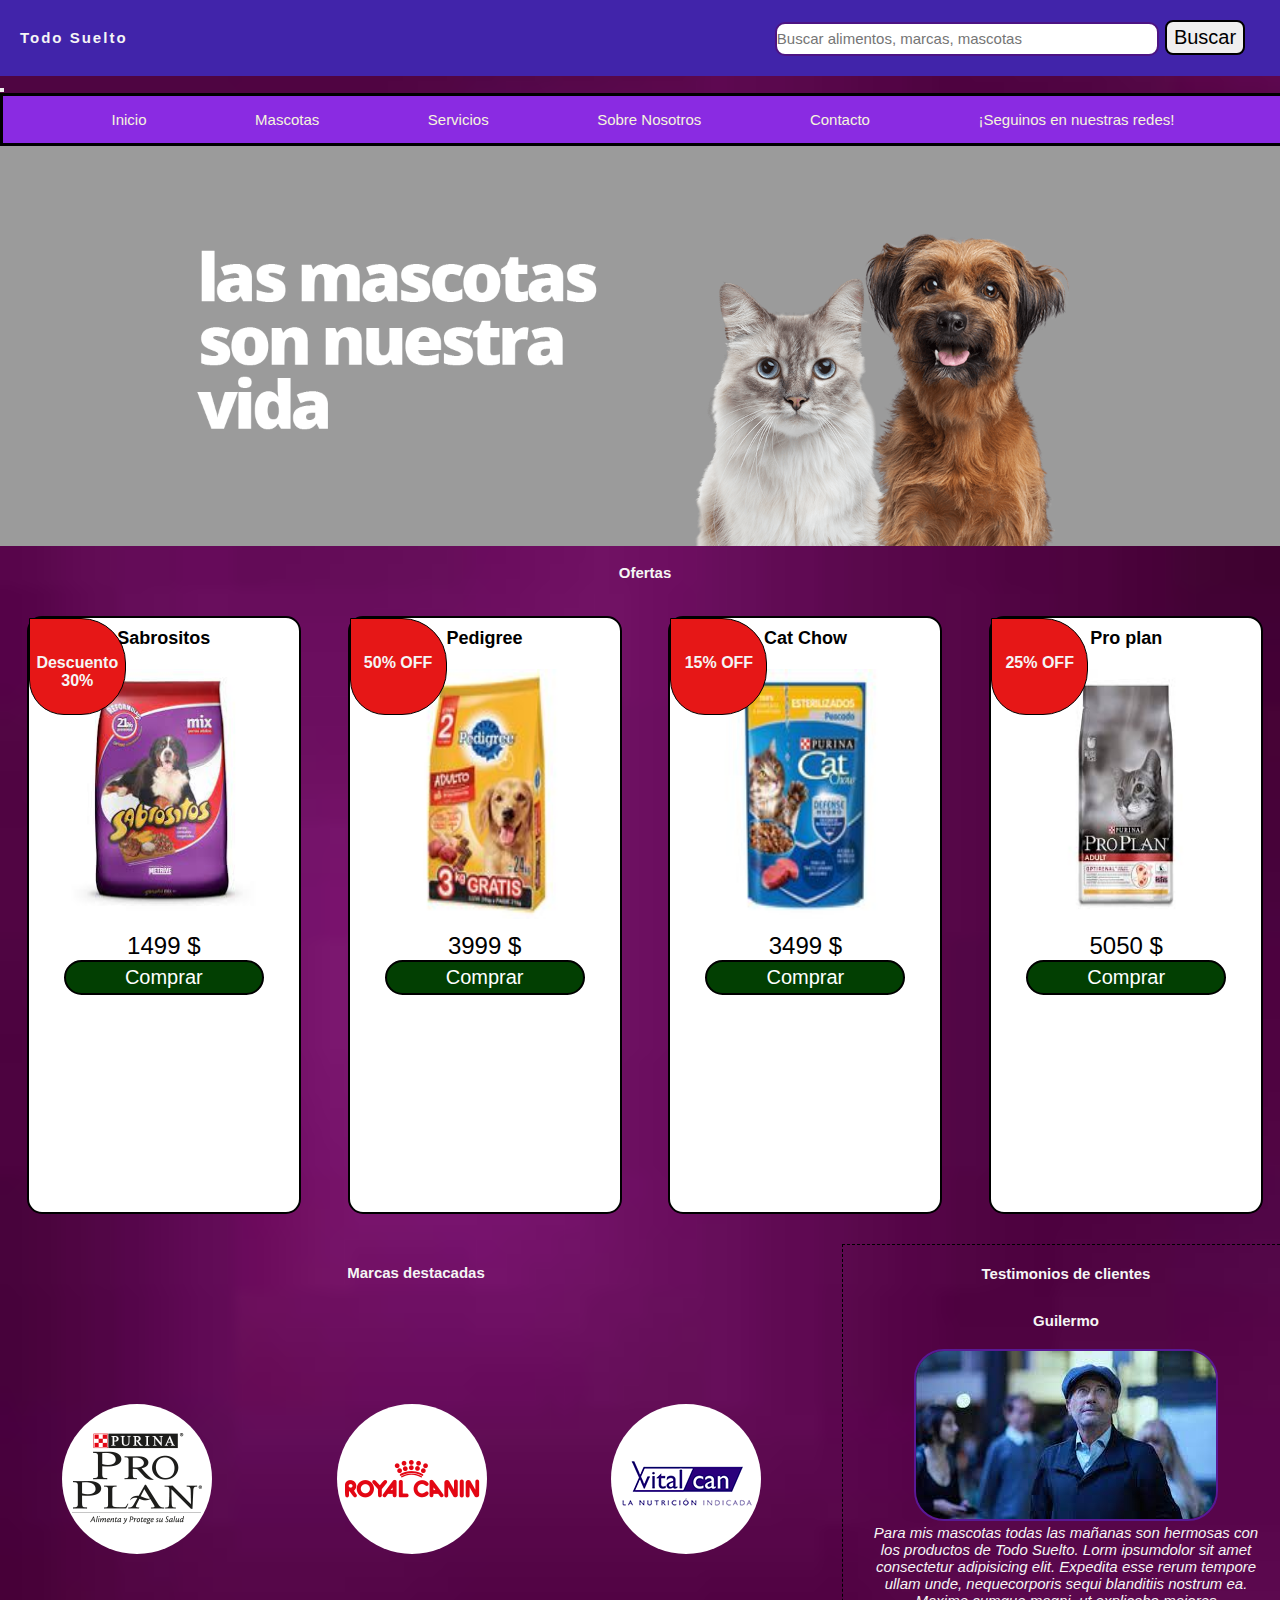
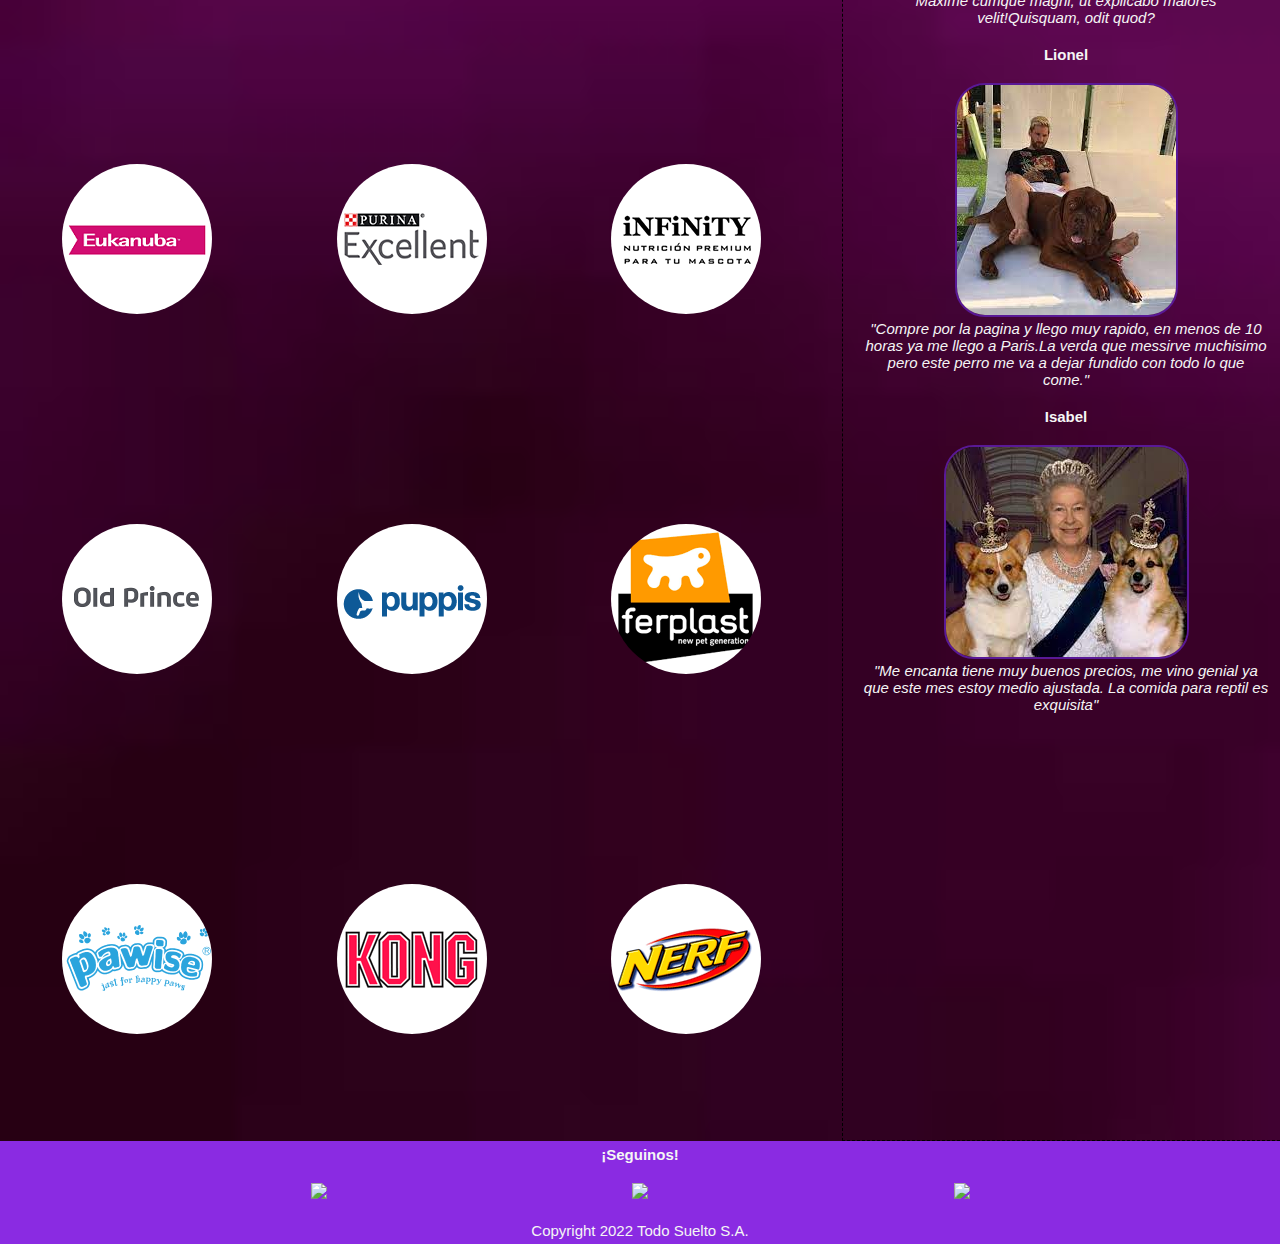
==== commit 777f1ca8: "correccion de errores" ====
--- a/index.html
+++ b/index.html
@@ -6,7 +6,7 @@
     <meta name="viewport" content="width=device-width, initial-scale=1.0">
     <link rel="icon" href="./icon/icono.ico">
     <meta name="description" content="Comprá por Internet y recibí tu pedido en tu casa. ¡Ahorrá con nuestras promos! Increíbles descuentos. Entregas a todo el país. Súper ofertas. Retiro gratis en tienda.">
-    <meta name="keywords" content="comida, perro, gato, animales, mascota">
+    <meta name="keywords" content="comida, ofertas, descuentos, animales, compras">
     <link href="https://cdn.jsdelivr.net/npm/bootstrap@5.1.3/dist/css/bootstrap.min.css" rel="stylesheet" integrity="sha384-1BmE4kWBq78iYhFldvKuhfTAU6auU8tT94WrHftjDbrCEXSU1oBoqyl2QvZ6jIW3" crossorigin="anonymous">
     <link rel="stylesheet" href="./css/style.css">
     <title>Todo Suelto</title>
@@ -27,8 +27,6 @@
                     aria-controls="navbarNav" aria-expanded="false" aria-label="Toggle navigation">
                     <span class="navbar-toggler-icon"></span>
                 </button>
-
-
                 <div class="collapse navbar-collapse" id="navbarNav">
                     <ul class="navbar-nav">
                         <li class="nav-li">
@@ -187,7 +185,7 @@
                 </a>
             </div>
         </div>
-        <h5>Copyright 2022 Todo Suelto S.A.</h5>
+        <p>Copyright 2022 Todo Suelto S.A.</p>
     </footer>
     <script src="https://cdn.jsdelivr.net/npm/bootstrap@5.1.3/dist/js/bootstrap.bundle.min.js" integrity="sha384-ka7Sk0Gln4gmtz2MlQnikT1wXgYsOg+OMhuP+IlRH9sENBO0LRn5q+8nbTov4+1p" crossorigin="anonymous"></script>
 </body>
--- a/css/style.css
+++ b/css/style.css
@@ -21,6 +21,10 @@
   text-decoration: none;
 }
 
+p {
+  margin-bottom: 0;
+}
+
 .grilla-total {
   display: grid;
   grid-template-columns: 1fr;
@@ -89,7 +93,6 @@
 }
 @media (max-width: 1024px) {
   nav ul {
-    background-color: rgb(228, 15, 210);
     justify-content: space-between;
     align-items: center;
   }
@@ -109,7 +112,7 @@
 
 /*----------------------------------------/HEADER---------------------------------------------*/
 body {
-  background-image: url("../img/fondo.jpg");
+  background-image: url("../img/vio.jpg");
   background-size: cover;
 }
 
@@ -165,7 +168,7 @@
   background-color: white;
   position: relative;
   width: 270px;
-  height: 392px;
+  height: 66vh;
   margin: 20px;
   text-align: center;
   border: solid 2px black;
@@ -180,14 +183,16 @@
   transition: all 0.3s;
   width: 200px;
   height: 250px;
+  margin: 10px 0;
 }
 .ofertas .ofertasFlex .comprar img:hover {
   transform: scale(1.1);
 }
 .ofertas .ofertasFlex .comprar .descuento {
   background-color: rgb(230, 23, 23);
-  width: 90px;
-  height: 90px;
+  border: solid black 1px;
+  width: 95px;
+  height: 95px;
   border-top-right-radius: 45px;
   border-bottom-right-radius: 45px;
   border-bottom-left-radius: 35px;
@@ -197,6 +202,7 @@
 .ofertas .ofertasFlex .comprar .descuento h4 {
   padding-top: 35px;
   font-size: medium;
+  font-weight: 900;
 }
 .ofertas .ofertasFlex .comprar p {
   color: black;
@@ -207,7 +213,7 @@
   color: white;
   width: 200px;
   border-radius: 20px;
-  transition: 0.2s;
+  transition: 0.4s;
 }
 .ofertas .ofertasFlex .comprar .botonCompra:hover {
   transform: scale(1.1);
@@ -227,12 +233,22 @@
   grid-template-rows: repeat(4, 40vh);
   align-items: center;
 }
+@media (max-width: 768px) {
+  .marcas .grilla-marcas {
+    grid-template-rows: repeat(5, auto);
+    grid-template-columns: 1fr 1fr;
+    grid-template-areas: "marcas marcas" "marcas marcas" "marcas marcas" "marcas marcas" "marcas marcas";
+  }
+  .marcas .grilla-marcas div {
+    margin: 20px 5px;
+  }
+}
 .marcas .grilla-marcas div img {
   width: 150px;
   height: 150px;
   border-radius: 50%;
 }
-.marcas .grilla-marcas div img .rotate:hover {
+.marcas .grilla-marcas div img:hover {
   -webkit-animation: marcas 1.1s;
           animation: marcas 1.1s;
 }
@@ -252,16 +268,6 @@
     transform: rotate(20deg);
   }
 }
-@media (max-width: 768px) {
-  .marcas .grilla-marcas {
-    grid-template-rows: repeat(5, auto);
-    grid-template-columns: 1fr 1fr;
-    grid-template-areas: "marcas marcas" "marcas marcas" "marcas marcas" "marcas marcas" "marcas marcas";
-  }
-  .marcas .grilla-marcas div {
-    margin: 10px;
-  }
-}
 
 .clientes {
   grid-area: clientes;
@@ -274,9 +280,6 @@
 .clientes h3 {
   text-align: center;
   margin-bottom: 10px;
-}
-.clientes div {
-  width: auto;
 }
 .clientes div h4 {
   padding: 20px;
@@ -306,6 +309,11 @@
   display: flex;
   flex-direction: column;
 }
+@media (max-width: 768px) {
+  .colum {
+    text-align: center;
+  }
+}
 .colum .servicios {
   position: -webkit-sticky;
   position: sticky;
@@ -322,10 +330,20 @@
   height: 300px;
   padding: 20px;
 }
+@media (max-width: 768px) {
+  .colum .imgSer {
+    margin-top: 40px;
+  }
+}
 .colum .pSer {
   padding: 10px;
   line-height: 25px;
 }
+@media (max-width: 768px) {
+  .colum div iframe {
+    width: 95%;
+  }
+}
 .colum .hover:hover {
   background-color: black;
 }
@@ -336,7 +354,7 @@
 }
 .nosotros iframe {
   margin: 10px;
-  width: 80%;
+  width: 95%;
 }
 
 .card {
@@ -355,13 +373,23 @@
 
 /* -------------------------------------------------------CONTACTO */
 .form-container form {
-  width: 350px;
-  margin: 10px auto;
-  text-align: center;
-}
-.form-container form .row {
-  display: flex;
-  justify-content: center;
+  margin: 10px 30px;
+  text-align: center;
+}
+.form-container form input {
+  margin: 5px 0;
+}
+@media (max-width: 768px) {
+  .form-container form .row {
+    flex-direction: column;
+  }
+}
+.form-container form #floatingTextarea {
+  height: 100px;
+  width: 100%;
+}
+.form-container .container {
+  border: 20px solid black;
 }
 
 /*-------------------------------------------/MAIN---------------------------------------*//*# sourceMappingURL=style.css.map */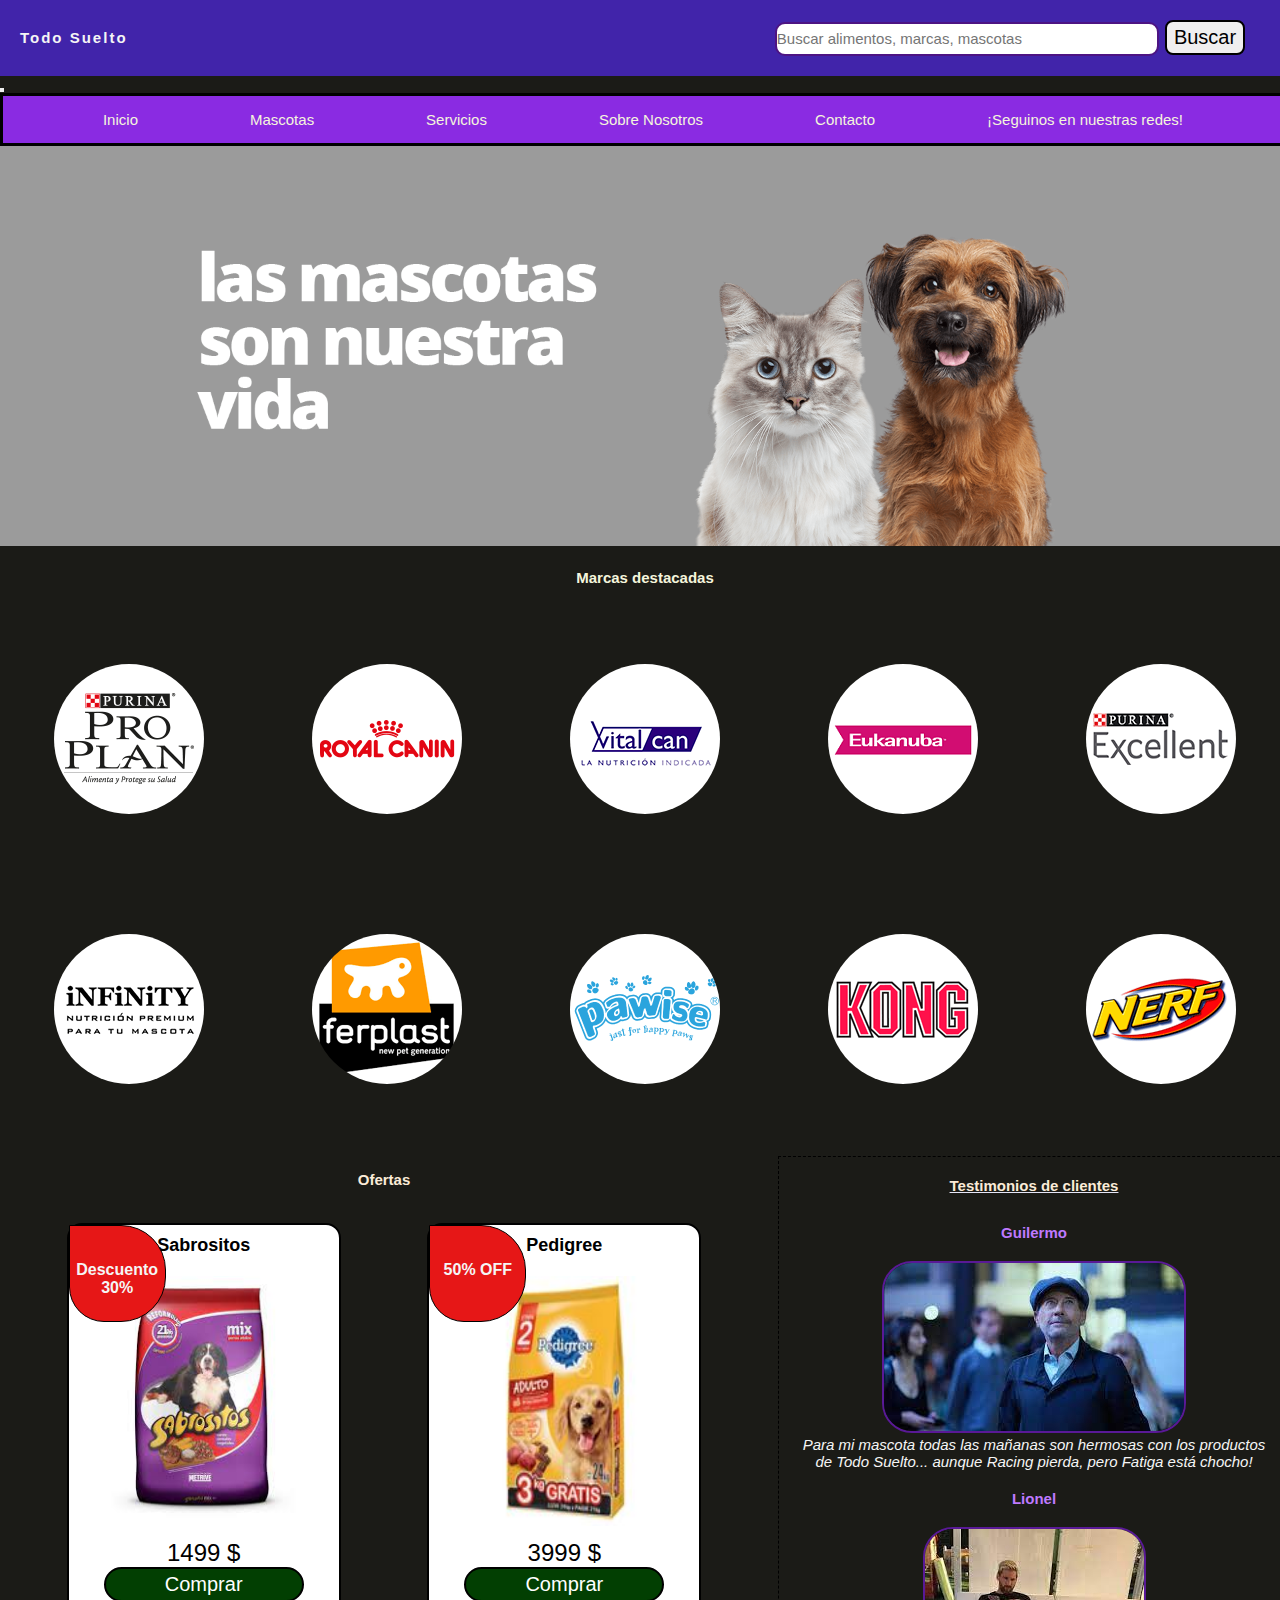
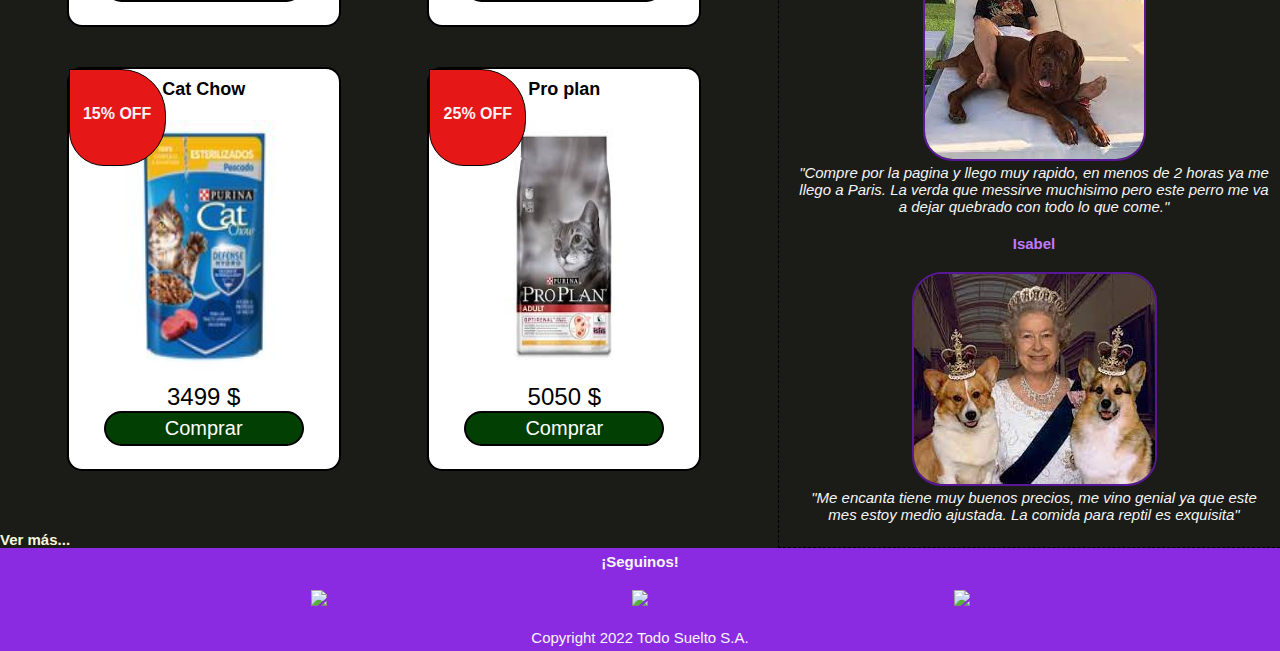
==== commit d21a75fd: "cambios en html nosotros y servicios" ====
--- a/index.html
+++ b/index.html
@@ -30,22 +30,22 @@
                 <div class="collapse navbar-collapse" id="navbarNav">
                     <ul class="navbar-nav">
                         <li class="nav-li">
-                            <a class="nav-link active " href="index.html">Inicio</a>
+                            <a class="nav-link active text-light d-inline" href="index.html">Inicio</a>
                         </li>
                         <li class="nav-item">
-                            <a class="nav-link active" aria-current="page" href="./secciones/mascotas.html">Mascotas</a>
+                            <a class="nav-link active text-light d-inline" aria-current="page" href="./secciones/mascotas.html">Mascotas</a>
                         </li>
                         <li class="nav-item">
-                            <a class="nav-link active" href="./secciones/servicios.html">Servicios</a>
+                            <a class="nav-link active text-light d-inline" href="./secciones/servicios.html">Servicios</a>
                         </li>
                         <li class="nav-item">
-                            <a class="nav-link active" href="./secciones/sobreNosotros.html">Sobre Nosotros</a>
+                            <a class="nav-link active text-light d-inline" href="./secciones/sobreNosotros.html">Sobre Nosotros</a>
                         </li>
                         <li class="nav-item">
-                            <a class="nav-link active" href="./secciones/contacto.html">Contacto</a>
+                            <a class="nav-link active text-light d-inline" href="./secciones/contacto.html">Contacto</a>
                         </li>
                         <li>
-                            <a class="nav-link active" href="#seguinos">¡Seguinos en nuestras redes!</a>
+                            <a class="nav-link active text-light d-inline" href="#seguinos">¡Seguinos en nuestras redes!</a>
                         </li>
                     </ul>
                 </div>
@@ -99,6 +99,7 @@
                     <input type="submit" value="Comprar" class="botonCompra">
                 </li>
             </ul>
+            <h6 class="text-center"><a href="#">Ver más...</a></h6>
         </section>
         <section class="marcas">
             <h2>Marcas destacadas</h2>
@@ -122,12 +123,6 @@
                     <img src="./img/md6.jpg" alt="infinity" class="rotate">
                 </div>
                 <div>
-                    <img src="./img/md7.jpg" alt="old prince" class="rotate">
-                </div>
-                <div>
-                    <img src="./img/md8.jpg" alt="puppis" class="rotate">
-                </div>
-                <div>
                     <img src="./img/md9.jpg" alt="ferplast" class="rotate">
                 </div>
                 <div>
@@ -147,14 +142,14 @@
                 <h4>Guilermo</h4>
                 <img src="./img/pepe.jpg" alt="Guillermo Francella" title="Guillermo Francella">
                 <article class="form">
-                    <p><i> Para mis mascotas todas las mañanas son hermosas con los productos de Todo Suelto. Lorm ipsumdolor sit amet consectetur adipisicing elit. Expedita esse rerum tempore ullam unde, nequecorporis sequi blanditiis nostrum ea. Maxime cumque magni, ut explicabo maiores velit!Quisquam, odit quod?</i></p>
+                    <p><i> Para mi mascota todas las mañanas son hermosas con los productos de Todo Suelto... aunque Racing pierda, pero Fatiga está chocho!</i></p>
                 </article>
             </div>
             <div class="messi">
                 <h4>Lionel</h4>
                 <img src="./img/messi.jpg" alt="Messi con su perro Hulk" title="messi y hulk">
                 <article class="form">
-                    <p><i>"Compre por la pagina y llego muy rapido, en menos de 10 horas ya me llego a Paris.La verda que messirve muchisimo pero este perro me va a dejar fundido con todo lo que come."</i></p>
+                    <p><i>"Compre por la pagina y llego muy rapido, en menos de 2 horas ya me llego a Paris. La verda que messirve muchisimo pero este perro me va a dejar quebrado con todo lo que come."</i></p>
                 </article>
             </div>
             <div class="reina">
--- a/css/style.css
+++ b/css/style.css
@@ -91,10 +91,9 @@
   border: solid 3px black;
   width: 100%;
 }
-@media (max-width: 1024px) {
+@media (max-width: 1082px) {
   nav ul {
     justify-content: space-between;
-    align-items: center;
   }
 }
 @media (max-width: 768px) {
@@ -103,17 +102,17 @@
   }
 }
 nav ul li {
-  margin: 15px 0px;
+  margin: 15px 12px;
   color: blanchedalmond;
 }
-nav ul li:hover {
+nav ul li a:hover {
   background-color: rgb(190, 125, 250);
+  border-radius: 45%;
 }
 
 /*----------------------------------------/HEADER---------------------------------------------*/
 body {
-  background-image: url("../img/vio.jpg");
-  background-size: cover;
+  background-color: rgb(27, 27, 23);
 }
 
 /*----------------------------------------FOTER-------------------------------*/
@@ -134,16 +133,16 @@
 /*---------------------------------------MAIN----------------------------------------------*/
 .grilla-main {
   display: grid;
-  grid-template-columns: 65% 35%;
-  grid-row: repeat(4, auto);
-  grid-template-areas: "ofertas ofertas" "marcas clientes" "marcas clientes" "marcas clientes";
+  grid-template-columns: 60% 40%;
+  grid-row: repeat(5, auto);
+  grid-template-areas: "marcas  marcas" "ofertas clientes" "ofertas clientes" "ofertas clientes";
   gap: 10px;
 }
-@media (max-width: 1024px) {
+@media (max-width: 1082px) {
   .grilla-main {
     grid-template-columns: 1fr;
     grid-template-rows: repeat(3, auto);
-    grid-template-areas: "ofertas" "marcas" "clientes";
+    grid-template-areas: "marcas" "ofertas" "clientes";
   }
 }
 
@@ -157,6 +156,10 @@
 .ofertas h2 {
   text-align: center;
   padding: 15px;
+  color: antiquewhite;
+}
+.ofertas h6 {
+  margin-top: 40px;
 }
 .ofertas .ofertasFlex {
   display: flex;
@@ -168,7 +171,7 @@
   background-color: white;
   position: relative;
   width: 270px;
-  height: 66vh;
+  height: 400px;
   margin: 20px;
   text-align: center;
   border: solid 2px black;
@@ -226,11 +229,12 @@
 }
 .marcas h2 {
   margin: 20px;
+  color: beige;
 }
 .marcas .grilla-marcas {
   display: grid;
-  grid-template-columns: repeat(3, 33%);
-  grid-template-rows: repeat(4, 40vh);
+  grid-template-columns: repeat(5, 20%);
+  grid-template-rows: repeat(2, 30vh);
   align-items: center;
 }
 @media (max-width: 768px) {
@@ -280,9 +284,13 @@
 .clientes h3 {
   text-align: center;
   margin-bottom: 10px;
+  -webkit-text-decoration: underline rgb(230, 230, 247);
+          text-decoration: underline rgb(230, 230, 247);
+  color: antiquewhite;
 }
 .clientes div h4 {
   padding: 20px;
+  color: rgb(190, 121, 255);
 }
 .clientes div img {
   border: solid 2px;
@@ -323,12 +331,19 @@
   flex-wrap: wrap;
 }
 .colum .servicios li {
-  margin: 15px;
+  margin: 10px;
+}
+.colum .grilla-servicios {
+  display: grid;
+  grid-template-columns: 30% 70%;
+  grid-template-rows: auto;
+  grid-template-areas: "imagen p";
 }
 .colum .imgSer {
+  grid-area: imagen;
+  padding: 20px;
   width: 320px;
   height: 300px;
-  padding: 20px;
 }
 @media (max-width: 768px) {
   .colum .imgSer {
@@ -336,19 +351,35 @@
   }
 }
 .colum .pSer {
-  padding: 10px;
+  grid-area: p;
+  padding: 50px;
   line-height: 25px;
 }
-@media (max-width: 768px) {
-  .colum div iframe {
-    width: 95%;
-  }
-}
-.colum .hover:hover {
+
+.hover:hover {
   background-color: black;
 }
 
 /* -----------------------------------------------------NOSOTROS */
+.container h2, .container h3, .container h5 {
+  margin: 20px 0;
+  color: rgb(253, 255, 108);
+}
+@media (max-width: 768px) {
+  .container h2, .container h3, .container h5 {
+    text-align: center;
+  }
+}
+.container img {
+  margin: 30px 0;
+  width: 100%;
+}
+@media (max-width: 768px) {
+  .container img {
+    height: 15vh;
+  }
+}
+
 .nosotros {
   text-align: center;
 }
@@ -357,20 +388,6 @@
   width: 95%;
 }
 
-.card {
-  margin: 15px auto;
-}
-.card h5 {
-  font-size: 3em;
-  margin-bottom: 20px;
-}
-.card img {
-  margin: 10px auto;
-}
-.card p {
-  text-align: center;
-}
-
 /* -------------------------------------------------------CONTACTO */
 .form-container form {
   margin: 10px 30px;
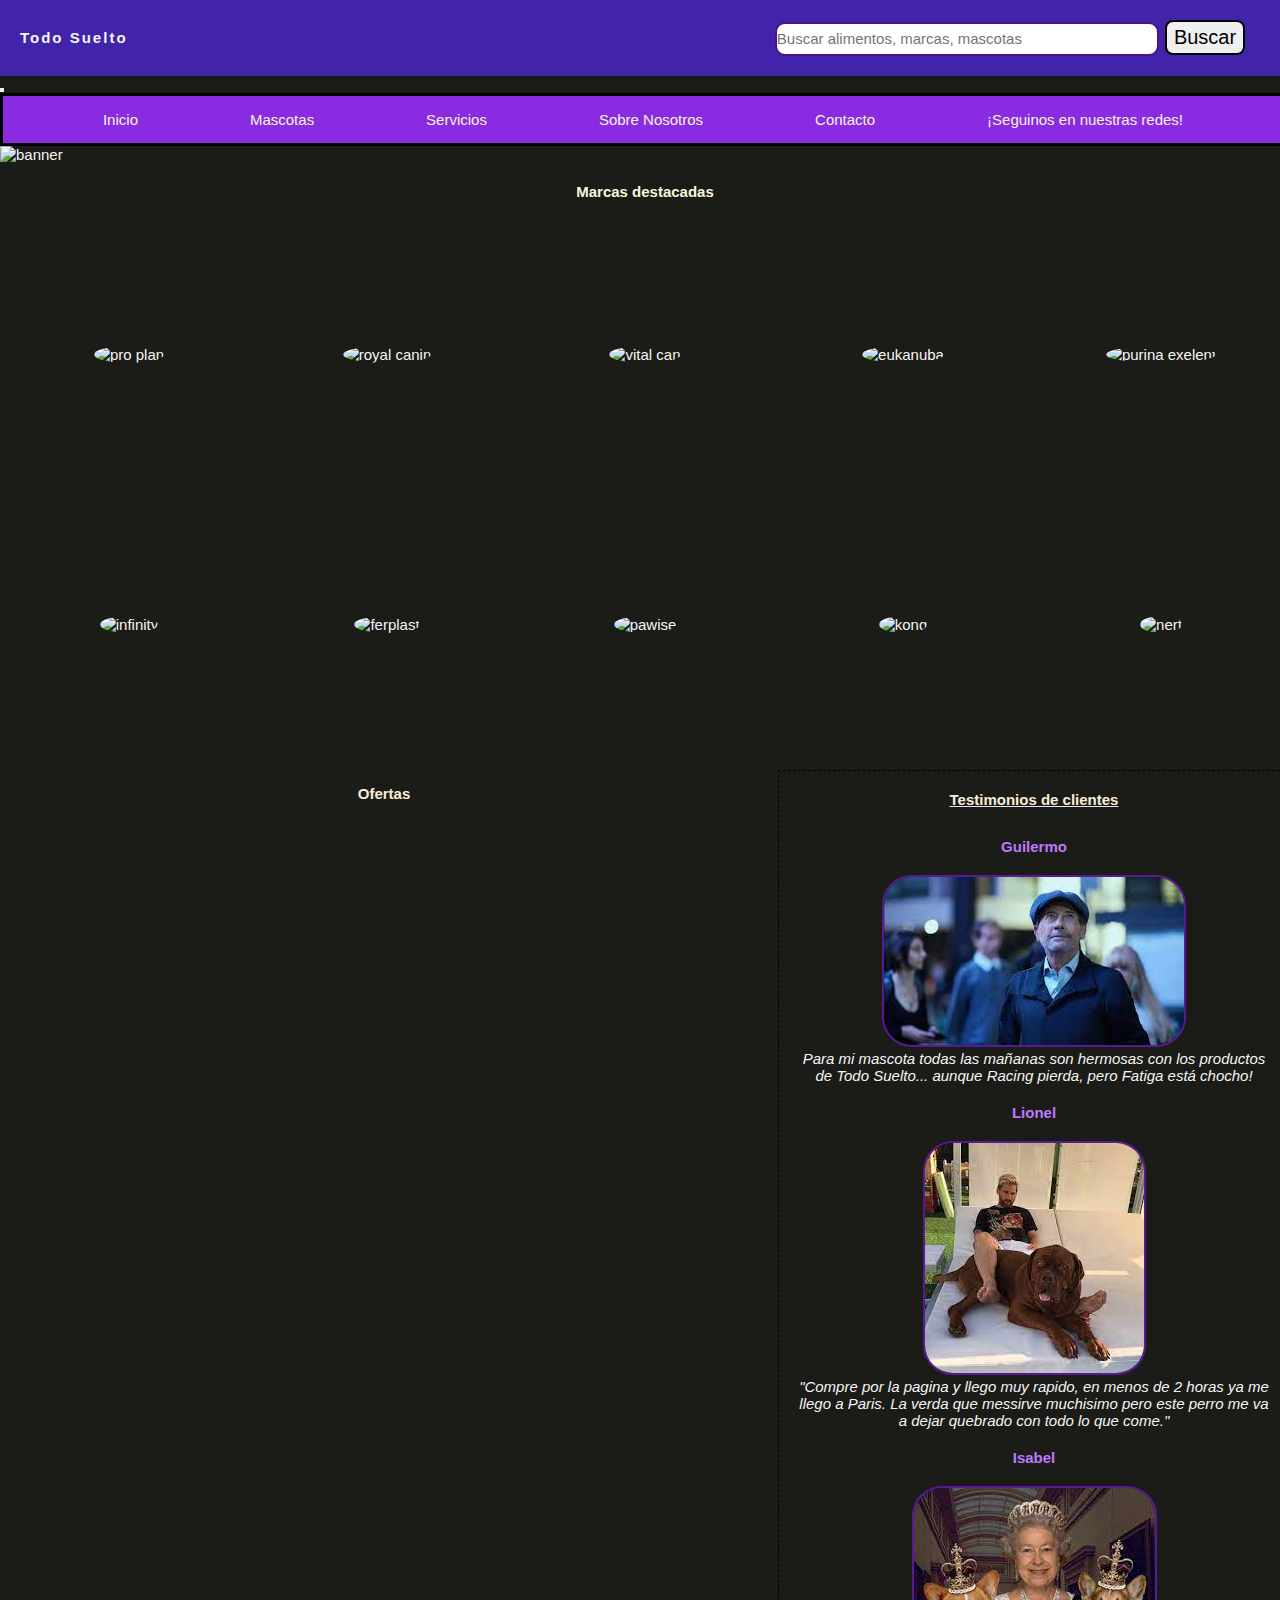
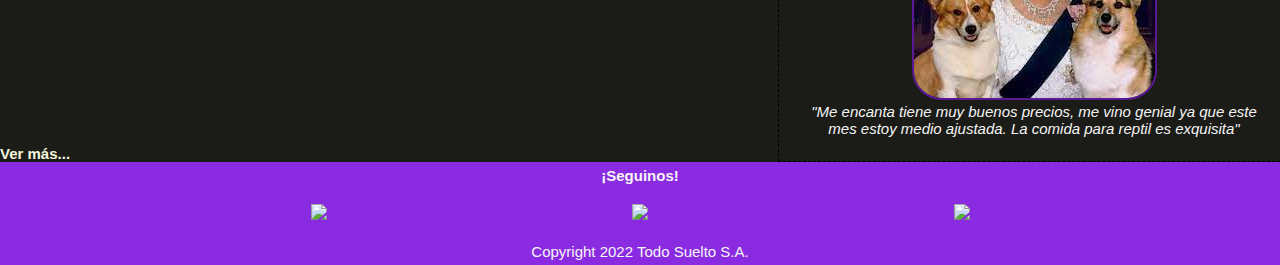
==== commit a2efac12: "agregado de animaciones" ====
--- a/index.html
+++ b/index.html
@@ -8,6 +8,7 @@
     <meta name="description" content="Comprá por Internet y recibí tu pedido en tu casa. ¡Ahorrá con nuestras promos! Increíbles descuentos. Entregas a todo el país. Súper ofertas. Retiro gratis en tienda.">
     <meta name="keywords" content="comida, ofertas, descuentos, animales, compras">
     <link href="https://cdn.jsdelivr.net/npm/bootstrap@5.1.3/dist/css/bootstrap.min.css" rel="stylesheet" integrity="sha384-1BmE4kWBq78iYhFldvKuhfTAU6auU8tT94WrHftjDbrCEXSU1oBoqyl2QvZ6jIW3" crossorigin="anonymous">
+    <link href="https://unpkg.com/aos@2.3.1/dist/aos.css" rel="stylesheet">
     <link rel="stylesheet" href="./css/style.css">
     <title>Todo Suelto</title>
 </head>
@@ -51,14 +52,14 @@
                 </div>
             </div>
         </nav>
-        <img src="./img/banner.png" alt="banner">
+        <img src="./img/banner.webp" alt="banner">
     </header>
 
     <main class="grilla-main">
         <section class="ofertas">
             <h2>Ofertas</h2>
             <ul class="ofertasFlex">
-                <li class="comprar">
+                <li class="comprar" data-aos="fade-up-right">
                     <h3>Sabrositos</h3>
                     <img src="./img/sabrositos.jpg" alt="sabrositos"
                             title="sabrositos">
@@ -68,9 +69,9 @@
                     <p>1499 $</p>
                     <input type="submit" value="Comprar" class="botonCompra">
                 </li>
-                <li class="comprar">
+                <li class="comprar" data-aos="fade-up-right">
                     <h3>Pedigree</h3>
-                    <img src="./img/pedigree.jpg" alt="pedigree"
+                    <img src="https://encrypted-tbn0.gstatic.com/images?q=tbn:ANd9GcS3QuIsUb7iyCTLcqxAUoj6XDeMi_MePvdxSg&usqp=CAU" alt="pedigree"
                             title="pedigree">
                     <div class="descuento">
                         <h4>50% OFF</h4>
@@ -78,9 +79,9 @@
                     <p>3999 $</p>
                     <input type="submit" value="Comprar" class="botonCompra">
                 </li>
-                <li class="comprar">
+                <li class="comprar" data-aos="fade-up-right">
                     <h3>Cat Chow</h3>
-                    <img src="./img/catchow.jpg" alt="catchow"
+                    <img src="https://http2.mlstatic.com/D_NQ_NP_754410-MLA49509762911_032022-O.jpg" alt="catchow"
                         title="catchow">
                     <div class="descuento">
                         <h4>15% OFF</h4>
@@ -88,9 +89,9 @@
                     <p>3499 $</p>
                     <input type="submit" value="Comprar" class="botonCompra">
                     </li>
-                <li class="comprar">
+                <li class="comprar" data-aos="fade-up-right">
                     <h3>Pro plan</h3>
-                    <img src="./img/proplan.jpg" alt="proplan"
+                    <img src="https://encrypted-tbn0.gstatic.com/images?q=tbn:ANd9GcSKSvvAfbmlthGxQOGPitl1pzuCSu2grMefmw&usqp=CAU" alt="proplan"
                         title="Pro Plan">
                     <div class="descuento">
                         <h4>25% OFF</h4>
@@ -105,34 +106,34 @@
             <h2>Marcas destacadas</h2>
             <div class="grilla-marcas">
                 <div>
-                    <img src="./img/md1.jpg" alt="pro plan" class="rotate">
+                    <img src="./img/md1.webp" alt="pro plan" class="rotate">
                 </div>
                 <div>
-                    <img src="./img/md2.jpg" alt="royal canin" class="rotate">
+                    <img src="./img/md2.webp" alt="royal canin" class="rotate">
                 </div>
                 <div>
-                    <img src="./img/md3.jpg" alt="vital can" class="rotate">
+                    <img src="./img/md3.webp" alt="vital can" class="rotate">
                 </div>
                 <div>
-                    <img src="./img/md4.jpg" alt="eukanuba" class="rotate">
+                    <img src="./img/md4.webp" alt="eukanuba" class="rotate">
                 </div>
                 <div>
-                    <img src="./img/md5.jpg" alt="purina exelent" class="rotate">
+                    <img src="./img/md5.webp" alt="purina exelent" class="rotate">
                 </div>
                 <div>
-                    <img src="./img/md6.jpg" alt="infinity" class="rotate">
+                    <img src="./img/md6.webp" alt="infinity" class="rotate">
                 </div>
                 <div>
-                    <img src="./img/md9.jpg" alt="ferplast" class="rotate">
+                    <img src="./img/md7.webp" alt="ferplast" class="rotate">
                 </div>
                 <div>
-                    <img src="./img/md10.jpg" alt="pawise" class="rotate">
+                    <img src="./img/md8.webp" alt="pawise" class="rotate">
                 </div>
                 <div>
-                    <img src="./img/md11.jpg" alt="kong" class="rotate">
+                    <img src="./img/md9.webp" alt="kong" class="rotate">
                 </div>
                 <div>
-                    <img src="./img/md12.jpg" alt="nerf" class="rotate">
+                    <img src="./img/md10.webp" alt="nerf" class="rotate">
                 </div>
             </div>
         </section>
@@ -141,21 +142,21 @@
             <div class="guille">
                 <h4>Guilermo</h4>
                 <img src="./img/pepe.jpg" alt="Guillermo Francella" title="Guillermo Francella">
-                <article class="form">
+                <article class="form container">
                     <p><i> Para mi mascota todas las mañanas son hermosas con los productos de Todo Suelto... aunque Racing pierda, pero Fatiga está chocho!</i></p>
                 </article>
             </div>
             <div class="messi">
                 <h4>Lionel</h4>
                 <img src="./img/messi.jpg" alt="Messi con su perro Hulk" title="messi y hulk">
-                <article class="form">
+                <article class="form container">
                     <p><i>"Compre por la pagina y llego muy rapido, en menos de 2 horas ya me llego a Paris. La verda que messirve muchisimo pero este perro me va a dejar quebrado con todo lo que come."</i></p>
                 </article>
             </div>
             <div class="reina">
                 <h4>Isabel</h4>
                 <img src="./img/reina.jpg" alt="Isabel segunda con dos perros de la realeza" title="isabel segunda">
-                <article class="form">
+                <article class="form container">
                     <p><i>"Me encanta tiene muy buenos precios, me vino genial ya que este mes estoy medio ajustada. La comida para reptil es   exquisita" </i></p>
                 </article>
             </div>
@@ -183,5 +184,9 @@
         <p>Copyright 2022 Todo Suelto S.A.</p>
     </footer>
     <script src="https://cdn.jsdelivr.net/npm/bootstrap@5.1.3/dist/js/bootstrap.bundle.min.js" integrity="sha384-ka7Sk0Gln4gmtz2MlQnikT1wXgYsOg+OMhuP+IlRH9sENBO0LRn5q+8nbTov4+1p" crossorigin="anonymous"></script>
+    <script src="https://unpkg.com/aos@2.3.1/dist/aos.js"></script>
+    <script>
+        AOS.init();
+    </script>
 </body>
 </html>--- a/css/style.css
+++ b/css/style.css
@@ -299,17 +299,30 @@
 }
 
 /* -----------------------------------------------------MASCOTAS */
-.mascotas {
-  display: flex;
+.n-integrante {
+  margin: 20px;
+}
+.n-integrante h2 {
+  color: rgb(253, 255, 108);
+}
+
+.n-banner {
+  display: flex;
+  flex-wrap: wrap;
   justify-content: center;
-  flex-wrap: wrap;
-}
-.mascotas div {
-  margin: 50px;
-  text-align: center;
-}
-.mascotas h2 {
-  padding: 20px 0px;
+}
+.n-banner img {
+  width: 50%;
+  padding: 10px;
+}
+@media (max-width: 768px) {
+  .n-banner img {
+    width: 100%;
+  }
+}
+
+.mascotas img {
+  margin: 3px;
 }
 
 /* ----------------------------------------------------SERVICIOS */
@@ -329,30 +342,32 @@
   display: flex;
   justify-content: center;
   flex-wrap: wrap;
+  margin-bottom: 0;
+  background-color: rgb(27, 27, 23);
+  padding: 0;
 }
 .colum .servicios li {
-  margin: 10px;
-}
-.colum .grilla-servicios {
-  display: grid;
-  grid-template-columns: 30% 70%;
-  grid-template-rows: auto;
-  grid-template-areas: "imagen p";
+  margin: 0 5px;
+}
+.colum .divser {
+  height: 100px;
+}
+.colum .flex-servicios {
+  display: flex;
+  align-items: center;
+}
+@media (max-width: 768px) {
+  .colum .flex-servicios {
+    flex-direction: column;
+  }
 }
 .colum .imgSer {
-  grid-area: imagen;
   padding: 20px;
   width: 320px;
   height: 300px;
 }
-@media (max-width: 768px) {
-  .colum .imgSer {
-    margin-top: 40px;
-  }
-}
 .colum .pSer {
-  grid-area: p;
-  padding: 50px;
+  padding: 25px;
   line-height: 25px;
 }
 
@@ -370,12 +385,12 @@
     text-align: center;
   }
 }
-.container img {
+.container .imgNosotros {
   margin: 30px 0;
   width: 100%;
 }
 @media (max-width: 768px) {
-  .container img {
+  .container .imgNosotros {
     height: 15vh;
   }
 }
